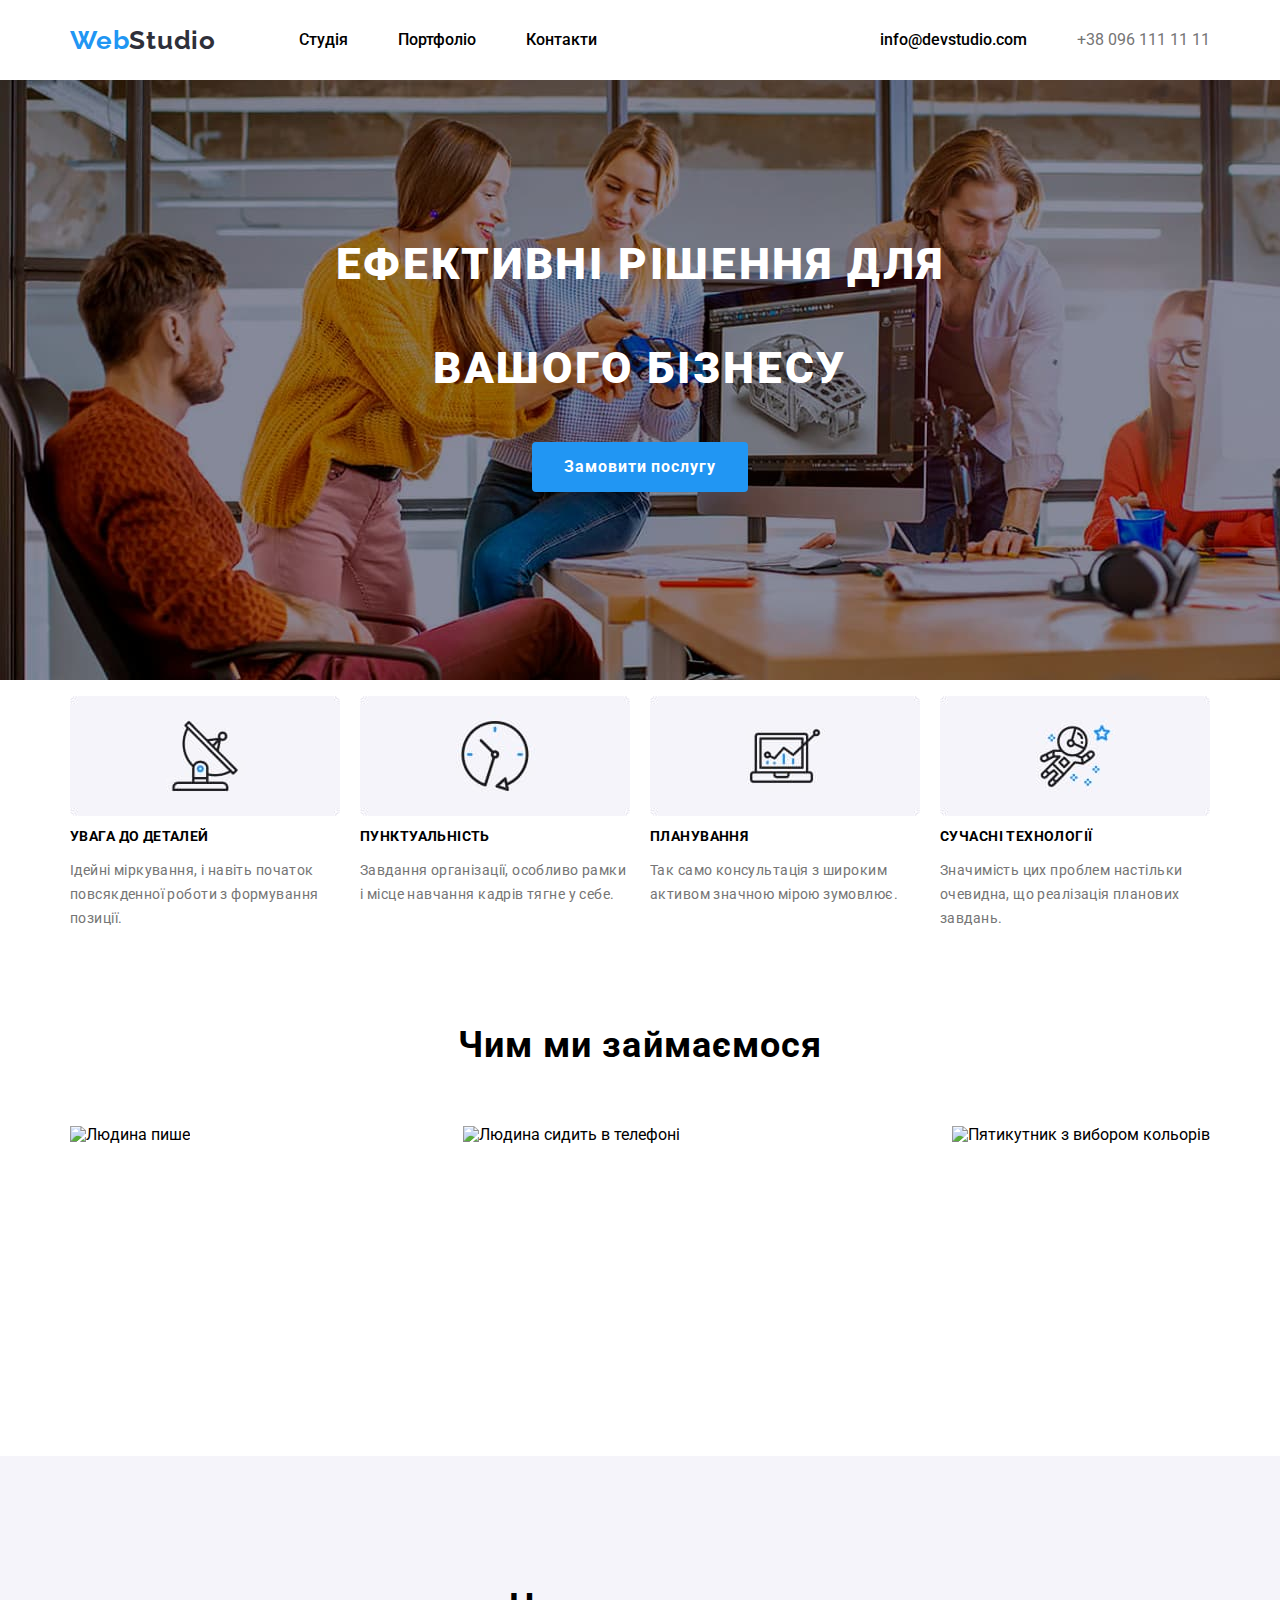
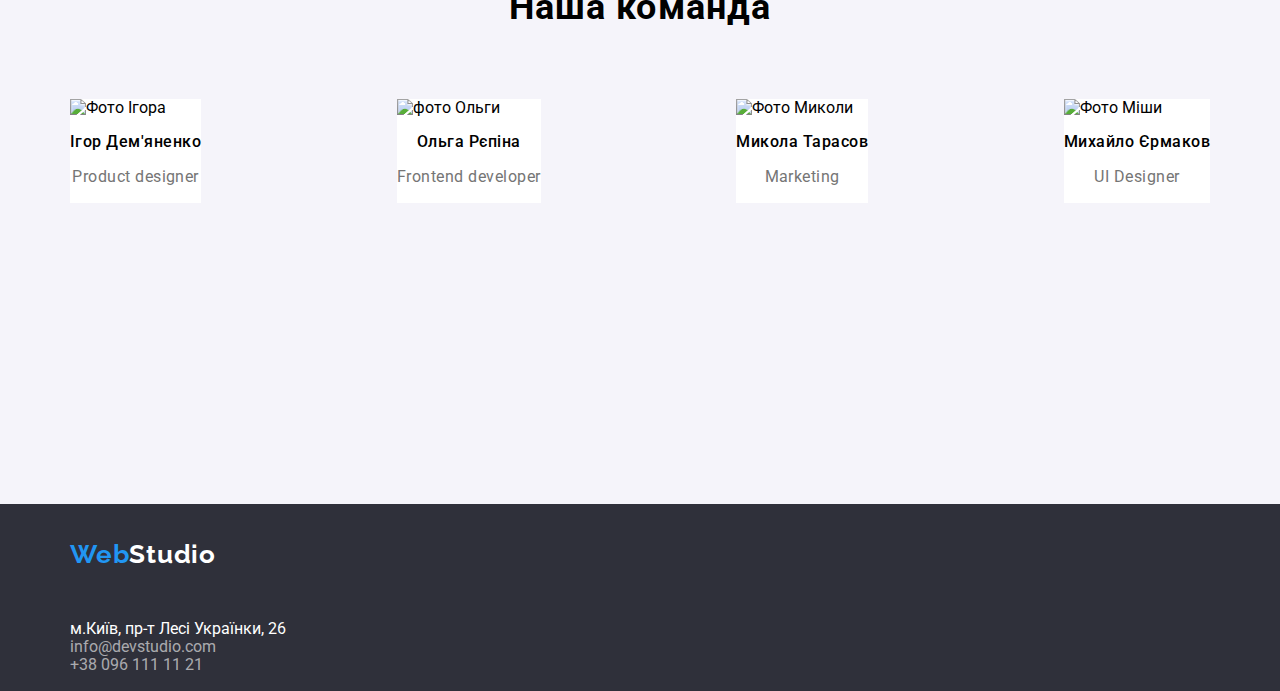
==== index.html @ a87d4d01 "update images" ====
<!DOCTYPE html>
<html lang="en">

<head>
    <meta charset="UTF-8">
    <meta name="viewport" content="width=device-width, initial-scale=1.0">
    <title>Webstudio</title>
    <link rel="stylesheet" href="normalize.css">
    <link rel="stylesheet" href="style.css">
    <link
        href="https://fonts.googleapis.com/css2?family=Roboto:ital,wght@0,100;0,300;0,400;0,500;0,700;0,900;1,100;1,300;1,400;1,500;1,700;1,900&display=swap"
        rel="stylesheet">
    <link href="https://fonts.googleapis.com/css2?family=Raleway:ital,wght@0,100..900;1,100..900&display=swap"
        rel="stylesheet">
</head>

<body>
    <div class="container">
        <header>
            <a href="#" class="logo"><span class="logo-Web">Web</span>Studio</a>
            <ul class="nav-site-list">
                <li class="nav-site"><a href="#" class="nav-site">Студія</a></li>
                <li class="nav-site"><a href="./portfolio.html" class="nav-site">Портфоліо</a></li>
                <li class="nav-site"><a href="#" class="nav-site">Контакти</a></li>
            </ul>
            <ul class="nav-site-extra">
                <li><a href="#" class="nav-site">info@devstudio.com</a></li>
                <li class="phonenumber">+38 096 111 11 11</li>
            </ul>
        </header>
    </div>
    <section class="background-color main-title">
        <div class="container">
            <main>
                <div class="title">
                <h1 class="item-1">Ефективні рішення для<p>вашого бізнесу</p></h1>
                </div>
                <div class="button-services">
                    <button class="button">Замовити послугу</button>
                </div>
        </div>
    </section>
    <section class="main-section">
    <div class="container">
        <ul class="list-services">
            <li class="li-list-services">
                <h2 class="item-2">Увага до деталей</h2>
                <p class="small-info">Ідейні міркування, і навіть початок повсякденної роботи з формування позиції.</p>
            </li>
            <li class="li-list-services">
                <h2 class="item-2">Пунктуальність</h2>
                <p class="small-info">Завдання організації, особливо рамки і місце навчання кадрів тягне у себе.</p>
            </li>
            <li class="li-list-services">
                <h2 class="item-2">Планування</h2>
                <p class="small-info">Так само консультація з широким активом значною мірою зумовлює.</p>
            </li>
            <li class="li-list-services">
                <h2 class="item-2">Сучасні технології</h2>
                <p class="small-info">Значимість цих проблем настільки очевидна, що реалізація планових завдань.</p>
            </li>
        </ul>
        <h2 class="aboutus">Чим ми займаємося</h2>
        <section class="what-we-doing">
            <img src="./img/writtingcode.jpg" alt="Людина пише">
            <img src="./img/design.jpg" alt="Людина сидить в телефоні">
            <img src="./img/coloring.jpg" alt="Пятикутник з вибором кольорів">
        </section>
        </div>
        </section>
        <section class="background-color-ourteam">
        <div class="container">
        <div class="title-ourteam">
            <h2 class="ourteam">Наша команда</h2>
        </div>
        <ul class="our-team">
            <li class="card-member">
                <img src="./img/igor.jpg" alt="Фото Ігора" width="270px" height="260px">
                <h3 class="names">Ігор Дем'яненко</h3>
                <p id="proffession">Product designer</p>
            </li>
            <li class="card-member">
                <img src="./img/olga.jpg" alt="фото Ольги" width="270" height="260">
                <h3 class="names">Ольга Рєпіна</h3>
                <p id="proffession">Frontend developer</p>
            </li>
            <li class="card-member">
                <img src="./img/mykola.jpg" alt="Фото Миколи" width="270" height="260">
                <h3 class="names">Микола Тарасов</h3>
                <p id="proffession">Marketing</p>
            </li>
            <li class="card-member">
                <img src="./img/misha.jpg" alt="Фото Міши" width="270" height="260">
                <h3 class="names">Михайло Єрмаков</h3>
                <p id="proffession">UI Designer</p>
            </li>
        </ul>
        </div>
        </section>
        </main>
    </div>
    <div class="background-color">
        <section class="container">
            <footer>
                <h4 class="logo"><a href="#" class="logo-bottom"><span class="logo-Web">Web</span>Studio</a></h4>
                <ul>
                    <li class="bottom-site">м.Київ, пр-т Лесі Українки, 26</li>
                    <li class="bottom-site"><a href="#" class="bottominfo">info@devstudio.com</a></li>
                    <li class="bottominfo" class="bottom-site">+38 096 111 11 21</li>
                </ul>
            </footer>
        </section>
    </div>
</body>

</html>
---- style.css ----
:root {
    --brand-color: #2196F3;
    --royal-color: #2F303A;
}

.container {
    max-width: 1170px;
    padding: 0 15px;
    margin: 0 auto;
}

header {
    display: flex;
    align-items: center;
    height: 80px;
   justify-content: space-between;
}

.logo-Web {
    color: var(--brand-color);
    font-family: "Raleway";
}

.nav-site-list {
    display: flex;
    justify-content: space-around;
    gap: 50px;
    margin-right: 200px;
}

.nav-site-extra {
    display: flex;
    justify-content: flex-end;
    gap: 50px;
}

.list-services {
    display: flex;
    justify-content: space-around;
    flex-wrap: wrap;
    gap: 20px;
}
.li-list-services{
    width: 270px;
    text-align: center;
    pad: 20px;
}
.li-list-services::before{
    content:"" ;
    display: block;
    width: 270px;
    height: 120px;
    background-size: contain;
    background-position: center;
    margin: 0 auto 10px;
}
.li-list-services:nth-child(1)::before{
    background-image: url(./img/anthena.jpg);
    background-repeat: no-repeat;
    border-radius: 5px;
}
.li-list-services:nth-child(2)::before{
    background-image: url(./img/clock.jpg);
    background-repeat: no-repeat;
    border-radius: 5px;
}
.li-list-services:nth-child(3)::before{
    background-image: url(./img/graphics.jpg);
    background-repeat: no-repeat;
    border-radius: 5px;
}
.li-list-services:nth-child(4)::before{
    background-image: url(./img/astronaut.jpg);
    background-repeat: no-repeat;
    border-radius: 5px;
}
.what-we-doing {
    padding-top: 30px;
    display: flex;
    justify-content: space-between;
}
.underline{
    border-bottom: 1px solid #ECECEC;   
}
.our-team {
    display: flex;
    justify-content: space-between;
}

.button {
    background-color: var(--brand-color)
}

.background-color {
    background-color: var(--royal-color)
}

.item-1 {
    color: #FFFFFF;
    text-transform: uppercase;
}

.nav-site {
    color: black;
    font-family: "Roboto";
    font-weight: 500;
}

.bottom-site {
    color: white;
}

body {
    font-family: "Roboto";
}

ul {
    list-style-type: none;
    padding-inline-start: 0px;
}

a {
    text-decoration: none;
    color: var(--royal-color)
}

.nav-site:hover{
    color: var(--brand-color)
}

.logo {
    font-size: 26px;
    font-weight: 700;
    line-height: 30.52px;
    letter-spacing: 0.03em;
    text-align: left;
    text-underline-position: from-font;
    text-decoration-skip-ink: none;
    font-family: "Raleway";
}

.logo-bottom {
    font-size: 26px;
    font-weight: 700;
    line-height: 30.52px;
    letter-spacing: 0.03em;
    text-align: left;
    text-underline-position: from-font;
    text-decoration-skip-ink: none;
    color: white;
    font-family: "Raleway";
}

footer {
    display: flex;
    flex-direction: column;
}
.main-portfolio{
    height: 1550px;
}
.item-1 {
    font-size: 44px;
    font-weight: 900;
    line-height: 60px;
    letter-spacing: 0.06em;
    text-align: center;
    text-underline-position: from-font;
    text-decoration-skip-ink: none;
    margin-block-end: 0px;
}
.phonenumber{
    color: #757575;
}
.button {
    font-size: 16px;
    font-weight: 700;
    line-height: 30px;
    letter-spacing: 0.06em;
    text-align: center;
    text-underline-position: from-font;
    text-decoration-skip-ink: none;
    color: white;
    width: 216px;
    height: 50px;
    border-radius: 4px;
    font-family: "Roboto";
    border: 1px solid transparent;
}
.item-2 {
    font-size: 14px;
    font-weight: 700;
    line-height: 16.41px;
    letter-spacing: 0.03em;
    text-align: left;
    text-underline-position: from-font;
    text-decoration-skip-ink: none;
    text-transform: uppercase;
}
.main-section{
    height: 760px;
}
.small-info {
    font-size: 14px;
    font-weight: 400;
    line-height: 24px;
    letter-spacing: 0.03em;
    text-align: left;
    text-underline-position: from-font;
    text-decoration-skip-ink: none;
    color: #757575;
}
.title-ourteam{
    display: flex;
    justify-content: center;
    padding-top: 100px;
    padding-bottom: 25px;
}
.aboutus {
    font-size: 36px;
    font-weight: 700;
    line-height: 42.19px;
    letter-spacing: 0.03em;
    text-align: center;
    text-underline-position: from-font;
    text-decoration-skip-ink: none;
    padding-top: 50px;
}
.background-color-ourteam{
    background-color: #f5f4fa;
    height: 648px;
}
.our-team{
    display: flex;
    align-items: center;
    justify-content: space-between;
}
.card-member{
    background-color: #FFFFFF;
}
.ourteam {
    font-size: 36px;
    font-weight: 700;
    line-height: 42.19px;
    letter-spacing: 0.03em;
    text-align: center;
    text-underline-position: from-font;
    text-decoration-skip-ink: none;
}

.names {
    font-size: 16px;
    font-weight: 500;
    line-height: 18.75px;
    letter-spacing: 0.03em;
    text-underline-position: from-font;
    text-decoration-skip-ink: none;
    text-align: center;
}

#proffession {
    font-size: 16px;
    font-weight: 400;
    line-height: 18.75px;
    letter-spacing: 0.03em;
    text-underline-position: from-font;
    text-decoration-skip-ink: none;
    text-align: center;
    color: #757575;
}

.bottominfo {
    color: #FFFFFF99;
}

.nameofthings {
    font-size: 18px;
    font-weight: 700;
    line-height: 36px;
    letter-spacing: 0.06em;
    text-align: left;
    text-underline-position: from-font;
    text-decoration-skip-ink: none;
    padding-left: 20px;
}

.wheretouse {
    font-size: 16px;
    font-weight: 400;
    line-height: 30px;
    letter-spacing: 0.03em;
    text-align: left;
    text-underline-position: from-font;
    text-decoration-skip-ink: none;
    color: #757575;
    padding-left: 20px;
}

.nav-page {
    display: flex;
    justify-content: center;
    gap:10px;
    margin-top: 100px;
    margin-bottom: 50px;
}

.button-services {
    display: flex;
    justify-content: center;
    align-self: center;
}
.main-title{
    width:100%;
    height: 600px;
    background-image: url(./img/peopleworking.jpg);
    background-size: cover;
}
.title{
    display: flex;
    justify-content: center;
    align-items: center;
    padding-top: 125px;
}
.main-button{
    background-color: #f5f4fa;
    border-color: transparent;
    border-radius: 4px;
    font-size: 16px;
    font-weight: 500;
    line-height: 26px;
    letter-spacing: 0.03em;
   
}
.main-button:hover{
    background-color: var(--brand-color);
    color: #FFFFFF;
    box-shadow: 0px 4px 0.1px 0.1px rgba(0, 0, 0, 0.1);
}
.main-img{
    display: flex;
    flex-wrap: wrap;
    gap: 30px;
}
.item{
    flex-basis: calc(100% - 60px) / 3;
    border: 1px solid #EEEEEE;
}
.bottom-adress{
    color: #FFFFFF;
}
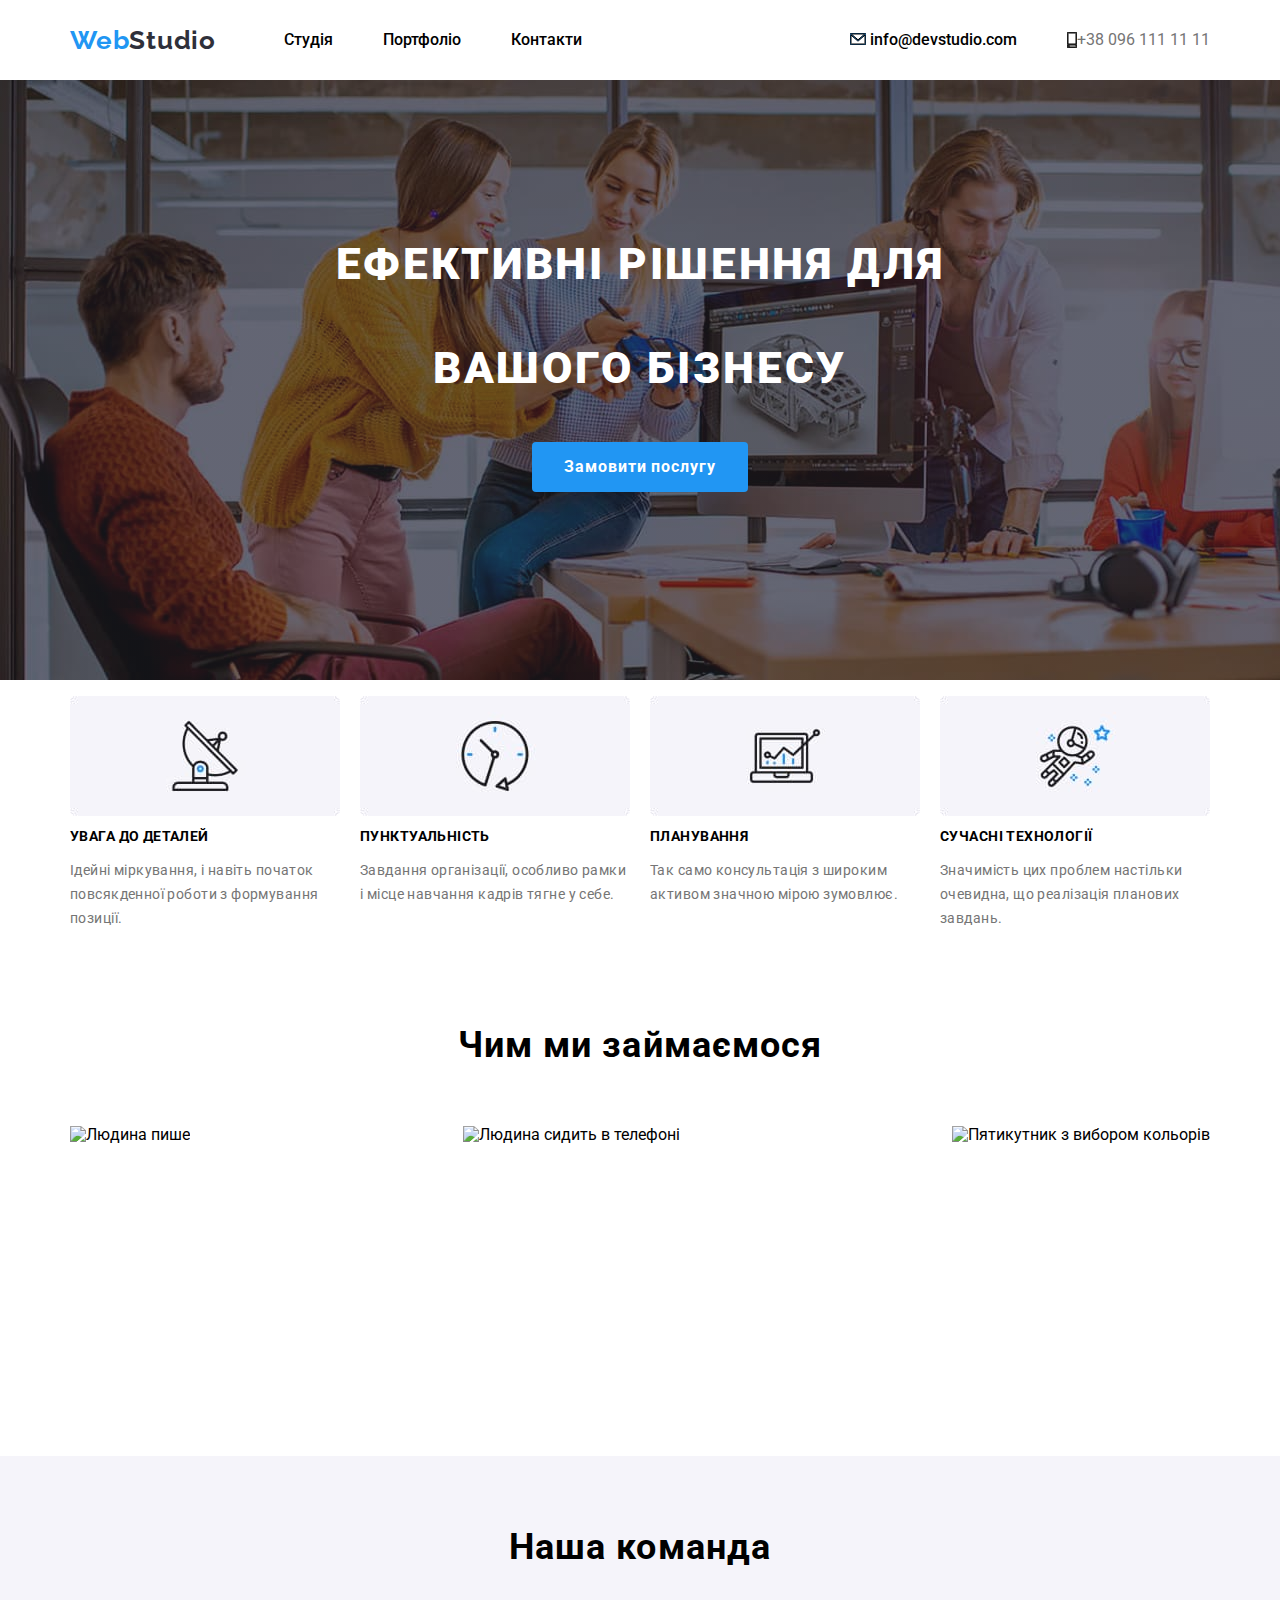
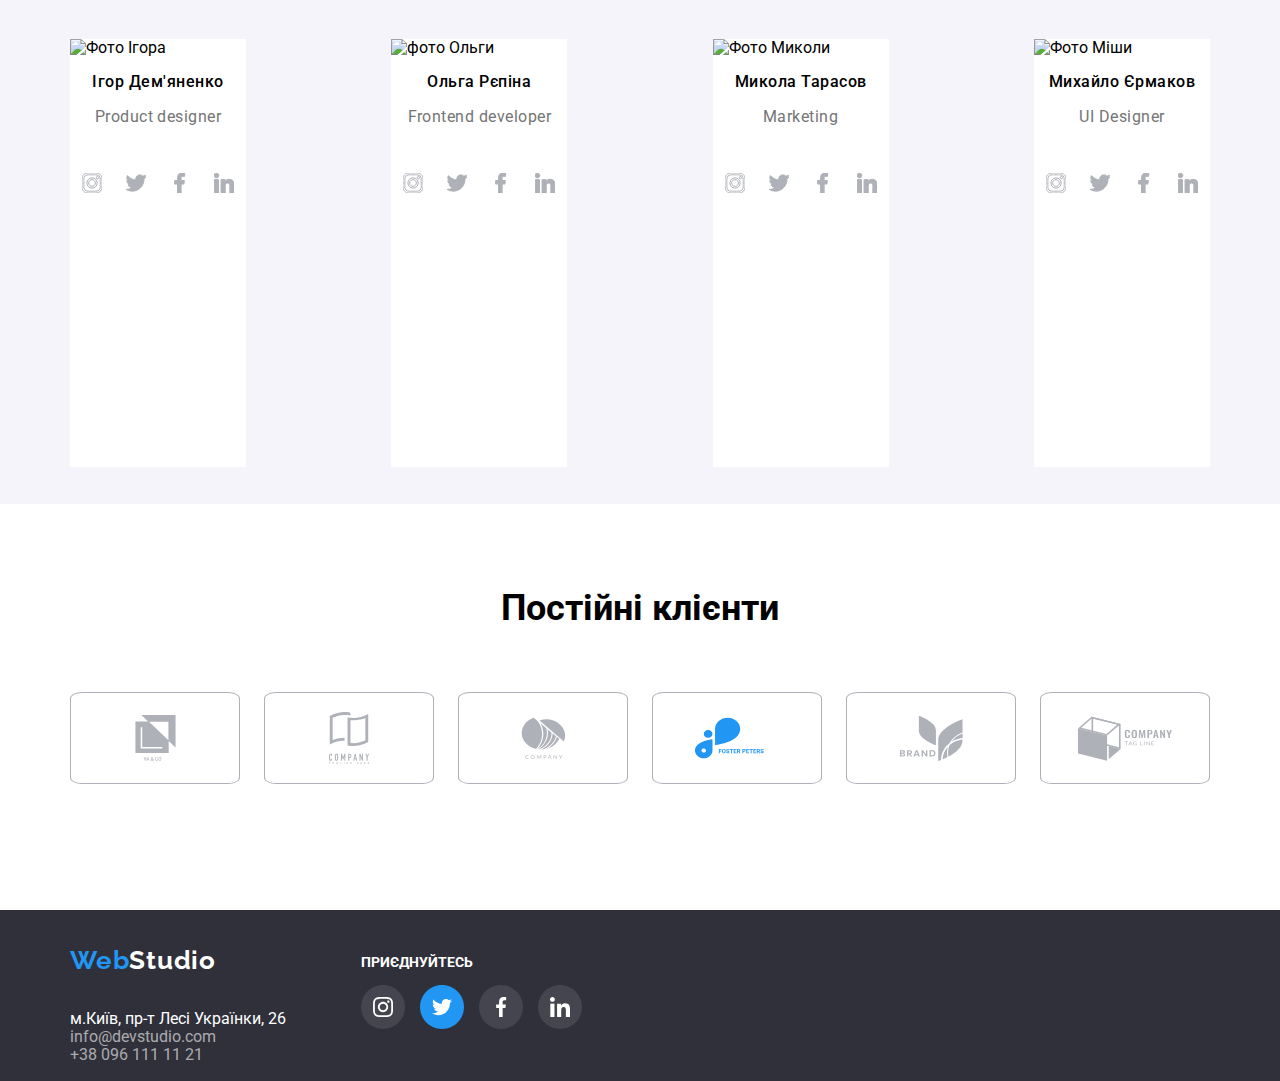
==== commit 3d635434: "svg" ====
--- a/index.html
+++ b/index.html
@@ -24,8 +24,18 @@
                 <li class="nav-site"><a href="#" class="nav-site">Контакти</a></li>
             </ul>
             <ul class="nav-site-extra">
-                <li><a href="#" class="nav-site">info@devstudio.com</a></li>
-                <li class="phonenumber">+38 096 111 11 11</li>
+                <li>
+                    <svg width="16px" height="12px" class="svg-email">
+                        <use href="./symbols.svg#email"></use>
+                    </svg>
+                    <a href="#" class="nav-site">info@devstudio.com</a>
+                </li>
+                <li class="phonenumber">
+                    <svg width="10px" height="16px" class="svg-phone">
+                        <use href="./symbols.svg#phone"></use>
+                    </svg>
+                    <p>+38 096 111 11 11</p>
+                </li>
             </ul>
         </header>
     </div>
@@ -78,36 +88,188 @@
                 <img src="./img/igor.jpg" alt="Фото Ігора" width="270px" height="260px">
                 <h3 class="names">Ігор Дем'яненко</h3>
                 <p id="proffession">Product designer</p>
+                <div class="div-svg">
+                    <div class="svg-wrapper">
+                        <svg width="20px" height="20px" class="svg-profile-icon">
+                            <use href="./symbols.svg#instagram" width="20px" height="20px"></use>
+                        </svg>
+                    </div>
+                    <div class="svg-wrapper">
+                        <svg width="20px" height="20px" class="svg-profile-icon">
+                            <use href="./symbols.svg#twitter" width="20px" height="20px"></use>
+                        </svg>
+                    </div>
+                    <div class="svg-wrapper">
+                        <svg width="20px" height="20px" class="svg-profile-icon">
+                            <use href="./symbols.svg#facebook" width="20px" height="20px"></use>
+                        </svg>
+                    </div>
+                    <div class="svg-wrapper"> 
+                        <svg width="20px" height="20px" class="svg-profile-icon">
+                            <use href="./symbols.svg#linkedin" width="20px" height="20px"></use>
+                        </svg>
+                    </div>
+                </div>
             </li>
             <li class="card-member">
                 <img src="./img/olga.jpg" alt="фото Ольги" width="270" height="260">
                 <h3 class="names">Ольга Рєпіна</h3>
                 <p id="proffession">Frontend developer</p>
+                <div class="div-svg">
+                    <div class="svg-wrapper">
+                        <svg width="20px" height="20px" class="svg-profile-icon">
+                            <use href="./symbols.svg#instagram" width="20px" height="20px"></use>
+                        </svg>
+                    </div>
+                    <div class="svg-wrapper">
+                        <svg width="20px" height="20px" class="svg-profile-icon">
+                            <use href="./symbols.svg#twitter" width="20px" height="20px"></use>
+                        </svg>
+                    </div>
+                    <div class="svg-wrapper">
+                        <svg width="20px" height="20px" class="svg-profile-icon">
+                            <use href="./symbols.svg#facebook" width="20px" height="20px"></use>
+                        </svg>
+                    </div>
+                    <div class="svg-wrapper">
+                        <svg width="20px" height="20px" class="svg-profile-icon">
+                            <use href="./symbols.svg#linkedin" width="20px" height="20px"></use>
+                        </svg>
+                    </div>
+                </div>
             </li>
             <li class="card-member">
                 <img src="./img/mykola.jpg" alt="Фото Миколи" width="270" height="260">
                 <h3 class="names">Микола Тарасов</h3>
                 <p id="proffession">Marketing</p>
+                <div class="div-svg">
+                    <div class="svg-wrapper">
+                        <svg width="20px" height="20px" class="svg-profile-icon">
+                            <use href="./symbols.svg#instagram" width="20px" height="20px"></use>
+                        </svg>
+                    </div>
+                    <div class="svg-wrapper">
+                        <svg width="20px" height="20px" class="svg-profile-icon">
+                            <use href="./symbols.svg#twitter" width="20px" height="20px"></use>
+                        </svg>
+                    </div>
+                    <div class="svg-wrapper">
+                        <svg width="20px" height="20px" class="svg-profile-icon">
+                            <use href="./symbols.svg#facebook" width="20px" height="20px"></use>
+                        </svg>
+                    </div>
+                    <div class="svg-wrapper">
+                        <svg width="20px" height="20px" class="svg-profile-icon">
+                            <use href="./symbols.svg#linkedin" width="20px" height="20px"></use>
+                        </svg>
+                    </div>
+                </div>
             </li>
             <li class="card-member">
                 <img src="./img/misha.jpg" alt="Фото Міши" width="270" height="260">
                 <h3 class="names">Михайло Єрмаков</h3>
                 <p id="proffession">UI Designer</p>
+                <div class="div-svg">
+                    <div class="svg-wrapper">
+                        <svg width="20px" height="20px" class="svg-profile-icon">
+                            <use href="./symbols.svg#instagram" width="20px" height="20px"></use>
+                        </svg>
+                    </div>
+                    <div class="svg-wrapper">
+                        <svg width="20px" height="20px" class="svg-profile-icon">
+                            <use href="./symbols.svg#twitter" width="20px" height="20px"></use>
+                        </svg>
+                    </div>
+                    <div class="svg-wrapper">
+                        <svg width="20px" height="20px" class="svg-profile-icon">
+                            <use href="./symbols.svg#facebook" width="20px" height="20px"></use>
+                        </svg>
+                    </div>
+                    <div class="svg-wrapper">
+                        <svg width="20px" height="20px" class="svg-profile-icon">
+                            <use href="./symbols.svg#linkedin" width="20px" height="20px"></use>
+                        </svg>
+                    </div>
+                </div>
             </li>
         </ul>
         </div>
+        </section>
+        <section class="clients">
+            <div class="container">
+            <h3 class="title-clients">Постійні клієнти</h3>
+            <ul class="list-clients">
+                <li class="li-list-clients">
+                    <svg class="svg-client" width="41px" height="46px">
+                        <use href="./symbols.svg#union" width="41px" height="46px"></use>
+                    </svg>
+                </li>
+                <li class="li-list-clients">
+                    <svg class="svg-client" width="40px" height="52px">
+                        <use href="./symbols.svg#papercompany" width="40px" height="52px"></use>
+                    </svg>
+                </li>
+                <li class="li-list-clients">
+                    <svg class="svg-client" width="45px" height="42px">
+                        <use href="./symbols.svg#orange" width="45px" height="42px"></use>
+                    </svg>
+                </li>
+                <li class="li-list-clients">
+                    <svg class="svg-client" width="85px" height="42px">
+                        <use href="./symbols.svg#foster" width="85px" height="42px"></use>
+                    </svg>
+                </li>
+                <li class="li-list-clients">
+                    <svg class="svg-client" width="63px" height="47px">
+                        <use href="./symbols.svg#brand" width="63px" height="47px"></use>
+                    </svg>
+                </li>
+                <li class="li-list-clients">
+                    <svg class="svg-client" width="94px" height="45px">
+                        <use href="./symbols.svg#cubecompany" width="94px" height="45px"></use>
+                    </svg>
+                </li >
+            </ul>
+            </div>
         </section>
         </main>
     </div>
     <div class="background-color">
         <section class="container">
             <footer>
-                <h4 class="logo"><a href="#" class="logo-bottom"><span class="logo-Web">Web</span>Studio</a></h4>
-                <ul>
-                    <li class="bottom-site">м.Київ, пр-т Лесі Українки, 26</li>
-                    <li class="bottom-site"><a href="#" class="bottominfo">info@devstudio.com</a></li>
-                    <li class="bottominfo" class="bottom-site">+38 096 111 11 21</li>
-                </ul>
+                <div>
+                    <h4 class="logo"><a href="#" class="logo-bottom"><span class="logo-Web">Web</span>Studio</a></h4>
+                    <ul>
+                        <li class="bottom-site">м.Київ, пр-т Лесі Українки, 26</li>
+                        <li class="bottom-site"><a href="#" class="bottominfo">info@devstudio.com</a></li>
+                        <li class="bottominfo" class="bottom-site">+38 096 111 11 21</li>
+                    </ul>
+                </div>
+                <div>
+                    <p class="title-footer-svg">Приєднуйтесь</p>
+                    <ul class="list-svg-footer">
+                        <li class="svg-footer">
+                            <svg  wi="44px" height="44px">
+                                <use href="./symbols.svg#insta"  wid="44px" height="44px"></use>
+                            </svg>
+                        </li>
+                        <li class="svg-footer">
+                            <svg  wi="44px" height="44px">
+                                <use href="./symbols.svg#twitt"  wid="44px" height="44px"></use>
+                            </svg>
+                        </li>
+                        <li class="svg-footer">
+                            <svg  wi="44px" height="44px">
+                                <use href="./symbols.svg#face"  widt="44px" height="44px"></use>
+                            </svg>
+                        </li>
+                        <li class="svg-footer">
+                            <svg  wi="44px" height="44px">
+                                <use href="./symbols.svg#link" width="44px" height="44px"></use>
+                            </svg>
+                        </li>
+                    </ul>
+                </div>
             </footer>
         </section>
     </div>
--- a/style.css
+++ b/style.css
@@ -31,9 +31,15 @@
 .nav-site-extra {
     display: flex;
     justify-content: flex-end;
+    align-items: center;
     gap: 50px;
 }
-
+.svg-email,.svg-phone{
+    stroke: black;
+}
+.svg-email:hover{
+    stroke: rgba(33, 150, 243, 1);;
+}
 .list-services {
     display: flex;
     justify-content: space-around;
@@ -152,8 +158,24 @@
 }
 
 footer {
-    display: flex;
-    flex-direction: column;
+    display: flex; 
+    gap: 75px;
+    align-items: center;
+}
+
+.title-footer-svg{
+    font-family: "Roboto";
+        font-weight: 700;
+        font-size: 14px;
+        line-height: 100%;
+        letter-spacing: 3%;
+        text-transform: uppercase;
+        color: #FFFFFF;
+}
+.list-svg-footer{
+    display: flex;
+    gap: 15px;
+    align-items: center;
 }
 .main-portfolio{
     height: 1550px;
@@ -170,6 +192,9 @@
 }
 .phonenumber{
     color: #757575;
+    display: flex;
+    justify-content: space-between;
+    align-items: center;
 }
 .button {
     font-size: 16px;
@@ -212,7 +237,7 @@
 .title-ourteam{
     display: flex;
     justify-content: center;
-    padding-top: 100px;
+    padding-top: 40px;
     padding-bottom: 25px;
 }
 .aboutus {
@@ -236,6 +261,60 @@
 }
 .card-member{
     background-color: #FFFFFF;
+    height: 428px;
+}
+.div-svg{
+    display: flex;
+    justify-content: space-evenly;
+    align-items: center;
+    padding-top: 20px;
+}
+.svg-wrapper{
+    width: 44px;
+    height: 44px;
+    display: flex;
+    justify-content: center;
+    padding-top: 10px;
+}
+.svg-wrapper:hover{
+    border-radius: 50%;
+    background-color: #2196F3;
+}
+.svg-profile-icon{
+    stroke: rgba(175, 177, 184, 1);;  
+}
+.clients{
+    height: 370px;
+}
+.title-clients{
+    font-family: "Roboto";
+        font-weight: 700;
+        font-size: 36px;
+        line-height: 100%;
+        letter-spacing: 3%;
+        text-align: center;
+        padding-top: 50px;
+}
+.list-clients{
+    display: flex;
+    justify-content: space-between;
+    padding-top: 30px;
+}
+.li-list-clients{
+    width: 170px;
+    height: 92px;
+    border: 1px solid rgba(175, 177, 184, 1);
+    border-radius: 7%;
+    display: flex;
+    align-items: center;
+    justify-content: center;
+}
+.li-list-clients:hover{
+    border: 1px solid rgba(33, 150, 243, 1);
+}
+
+.svg-client{
+    fill: #757575;
 }
 .ourteam {
     font-size: 36px;
@@ -311,8 +390,12 @@
 .main-title{
     width:100%;
     height: 600px;
-    background-image: url(./img/peopleworking.jpg);
-    background-size: cover;
+    background-image: linear-gradient(to right, 
+    rgba(47, 48, 58, 0.4),
+    rgba(47, 48, 58, 0.4)
+    ),
+    url(./img/peopleworking.jpg);
+    background-repeat: no-repeat;
 }
 .title{
     display: flex;
@@ -346,4 +429,7 @@
 }
 .bottom-adress{
     color: #FFFFFF;
+}
+.svg-footer{
+    width: 44px;
 }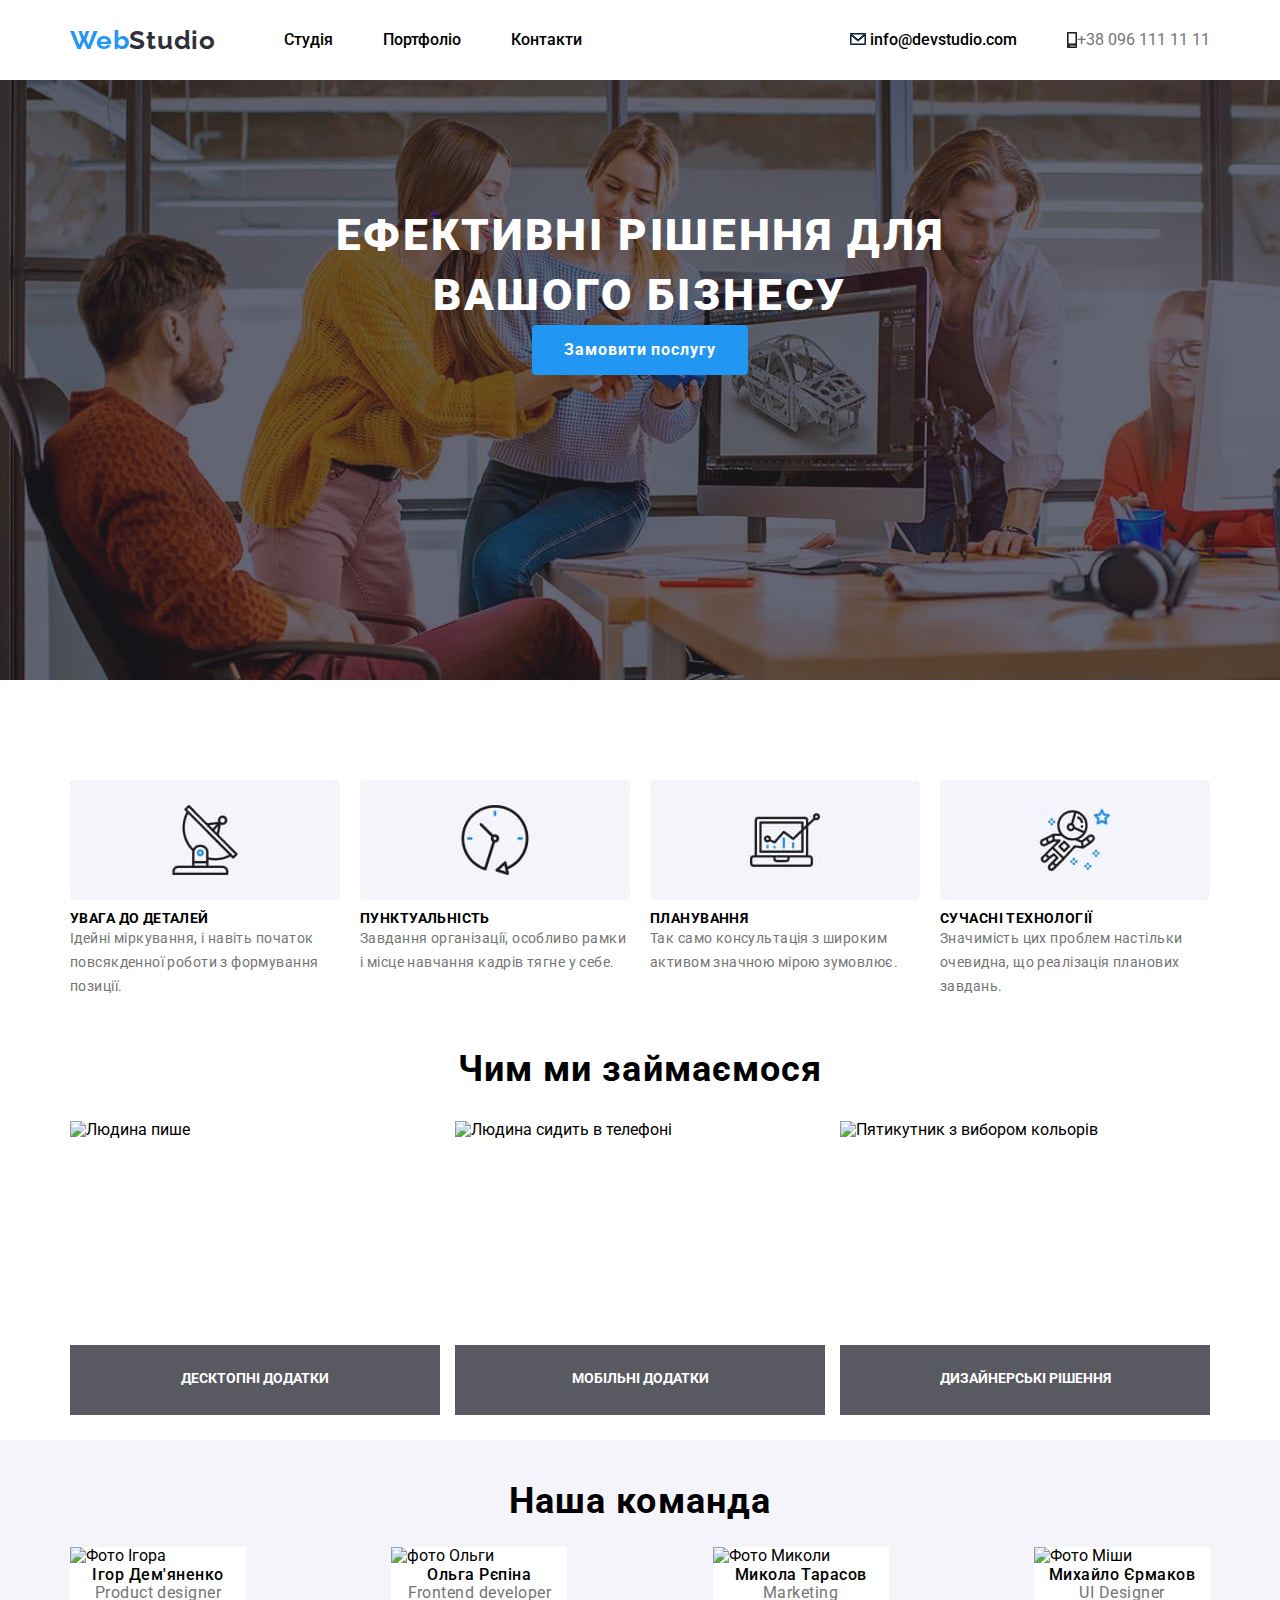
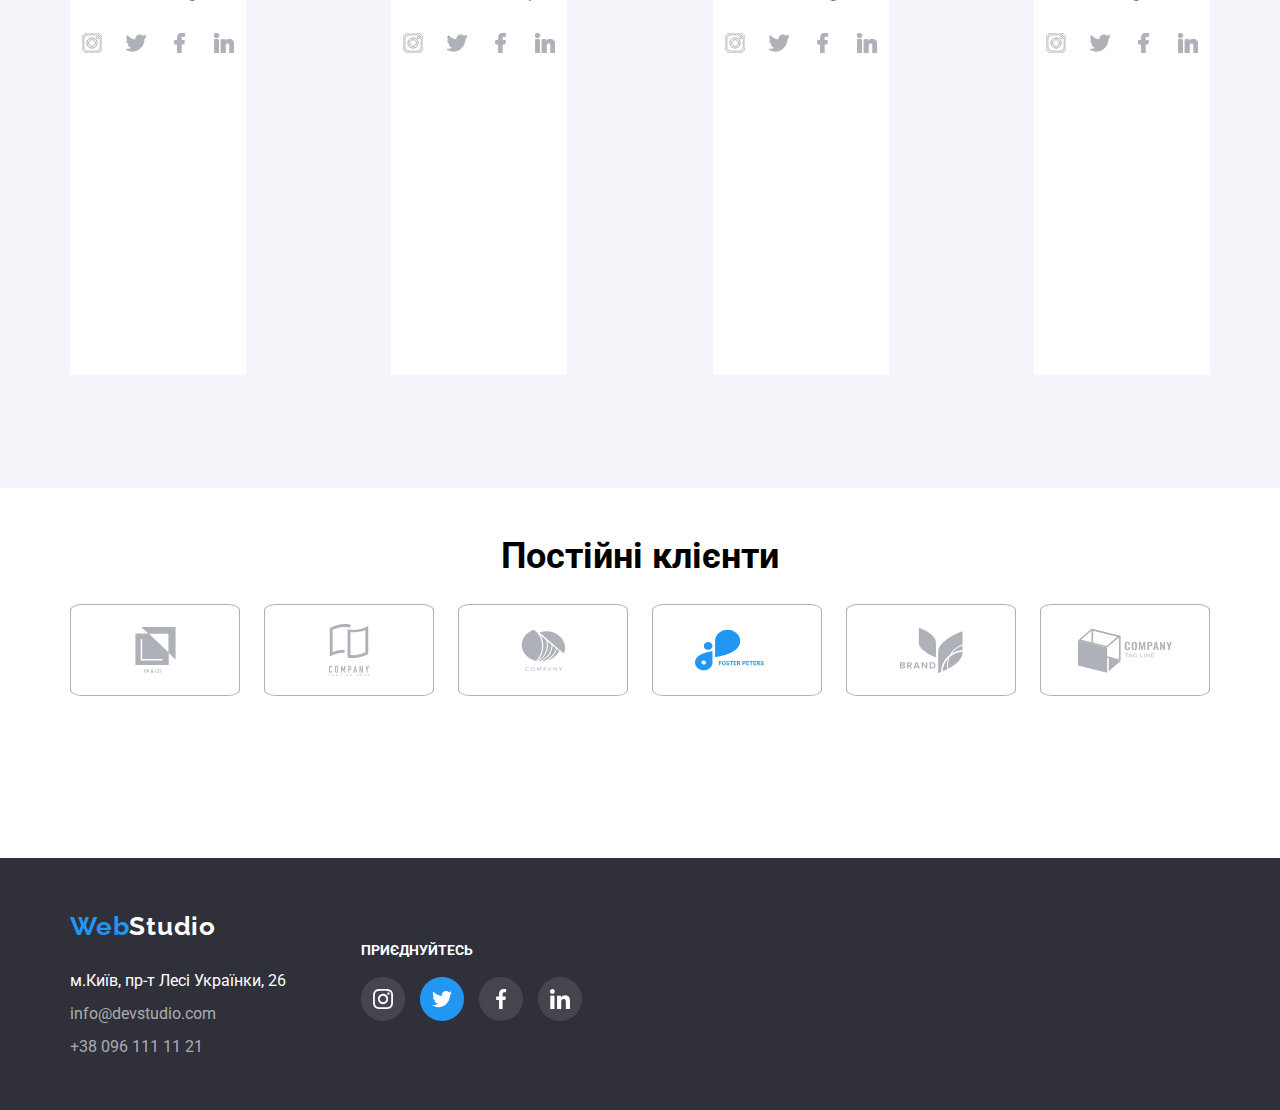
==== commit d540a204: "position" ====
--- a/index.html
+++ b/index.html
@@ -72,9 +72,18 @@
         </ul>
         <h2 class="aboutus">Чим ми займаємося</h2>
         <section class="what-we-doing">
-            <img src="./img/writtingcode.jpg" alt="Людина пише">
-            <img src="./img/design.jpg" alt="Людина сидить в телефоні">
-            <img src="./img/coloring.jpg" alt="Пятикутник з вибором кольорів">
+            <div class="div-what-we-doing">
+                <img src="./img/writtingcode.jpg" alt="Людина пише" width="370px" height="294px" class="img-what-we-doing">
+                <p class="title-what-we-doing">Десктопні додатки</p>
+            </div>
+            <div class="div-what-we-doing">
+                <img src="./img/design.jpg" alt="Людина сидить в телефоні" width="370px" height="294px" class="img-what-we-doing">
+                <p class="title-what-we-doing">Мобільні додатки</p>
+            </div>
+            <div class="div-what-we-doing">
+                <img src="./img/coloring.jpg" alt="Пятикутник з вибором кольорів" width="370px" height="294px" class="img-what-we-doing">
+                <p class="title-what-we-doing">Дизайнерські рішення</p>
+            </div>
         </section>
         </div>
         </section>
@@ -237,9 +246,9 @@
     <div class="background-color">
         <section class="container">
             <footer>
-                <div>
+                <div class="footer-div">
                     <h4 class="logo"><a href="#" class="logo-bottom"><span class="logo-Web">Web</span>Studio</a></h4>
-                    <ul>
+                    <ul class="list-footer">
                         <li class="bottom-site">м.Київ, пр-т Лесі Українки, 26</li>
                         <li class="bottom-site"><a href="#" class="bottominfo">info@devstudio.com</a></li>
                         <li class="bottominfo" class="bottom-site">+38 096 111 11 21</li>
@@ -249,22 +258,22 @@
                     <p class="title-footer-svg">Приєднуйтесь</p>
                     <ul class="list-svg-footer">
                         <li class="svg-footer">
-                            <svg  wi="44px" height="44px">
-                                <use href="./symbols.svg#insta"  wid="44px" height="44px"></use>
-                            </svg>
-                        </li>
-                        <li class="svg-footer">
-                            <svg  wi="44px" height="44px">
-                                <use href="./symbols.svg#twitt"  wid="44px" height="44px"></use>
-                            </svg>
-                        </li>
-                        <li class="svg-footer">
-                            <svg  wi="44px" height="44px">
-                                <use href="./symbols.svg#face"  widt="44px" height="44px"></use>
-                            </svg>
-                        </li>
-                        <li class="svg-footer">
-                            <svg  wi="44px" height="44px">
+                            <svg  width="44px" height="44px">
+                                <use href="./symbols.svg#insta"  width="44px" height="44px"></use>
+                            </svg>
+                        </li>
+                        <li class="svg-footer">
+                            <svg  width="44px" height="44px">
+                                <use href="./symbols.svg#twitt"  width="44px" height="44px"></use>
+                            </svg>
+                        </li>
+                        <li class="svg-footer">
+                            <svg  width="44px" height="44px">
+                                <use href="./symbols.svg#face"  width="44px" height="44px"></use>
+                            </svg>
+                        </li>
+                        <li class="svg-footer">
+                            <svg  width="44px" height="44px">
                                 <use href="./symbols.svg#link" width="44px" height="44px"></use>
                             </svg>
                         </li>
--- a/style.css
+++ b/style.css
@@ -2,7 +2,10 @@
     --brand-color: #2196F3;
     --royal-color: #2F303A;
 }
-
+*{
+    margin-block-start: 0;
+    margin-block-end: 0;
+}
 .container {
     max-width: 1170px;
     padding: 0 15px;
@@ -45,6 +48,7 @@
     justify-content: space-around;
     flex-wrap: wrap;
     gap: 20px;
+    padding-top: 100px;
 }
 .li-list-services{
     width: 270px;
@@ -161,8 +165,19 @@
     display: flex; 
     gap: 75px;
     align-items: center;
-}
-
+    height: 252px;
+    
+}
+.footer-div{
+    display: flex;
+    flex-direction: column;
+    gap: 30px;
+}
+.list-footer{
+    display: flex;
+    flex-direction: column;
+    gap: 15px;
+}
 .title-footer-svg{
     font-family: "Roboto";
         font-weight: 700;
@@ -171,6 +186,7 @@
         letter-spacing: 3%;
         text-transform: uppercase;
         color: #FFFFFF;
+        margin-bottom: 20px;
 }
 .list-svg-footer{
     display: flex;
@@ -396,6 +412,7 @@
     ),
     url(./img/peopleworking.jpg);
     background-repeat: no-repeat;
+    background-size: cover;
 }
 .title{
     display: flex;
@@ -413,6 +430,31 @@
     letter-spacing: 0.03em;
    
 }
+.div-what-we-doing{
+    position: relative;
+    width: 370px;
+    height: 294px;
+}
+/* .img-what-we-doing{
+    position: relative;
+    z-index: 1;
+} */
+.title-what-we-doing{
+    position: absolute;
+    bottom: 0;
+    left: 0%;
+    z-index: 2;
+    font-family: "Roboto";
+    font-weight: 700;
+    font-size: 14px;
+    text-transform: uppercase;
+    color: #FFFFFF;
+    text-align: center;
+    padding-top: 25px;
+    width: 370px;
+    height: 70px;
+    background-color: rgba(47, 48, 58, 0.8);
+}
 .main-button:hover{
     background-color: var(--brand-color);
     color: #FFFFFF;
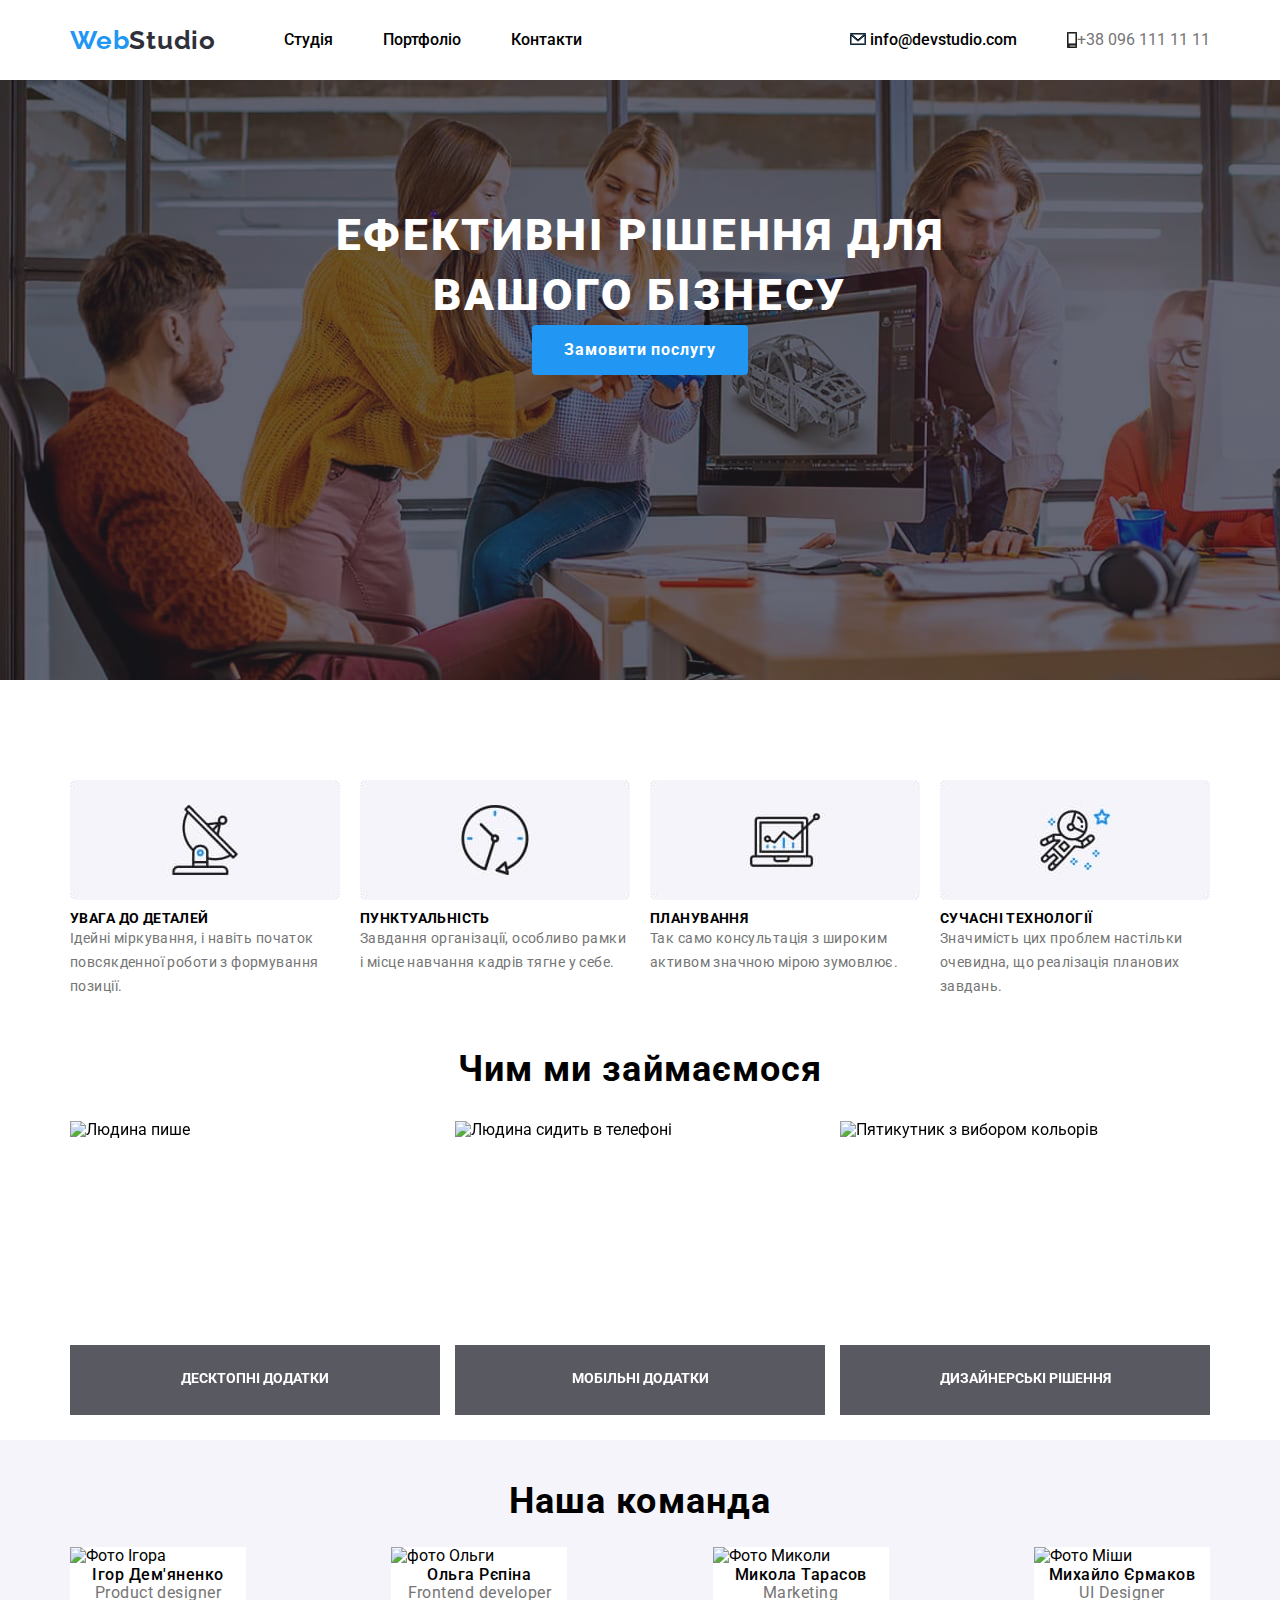
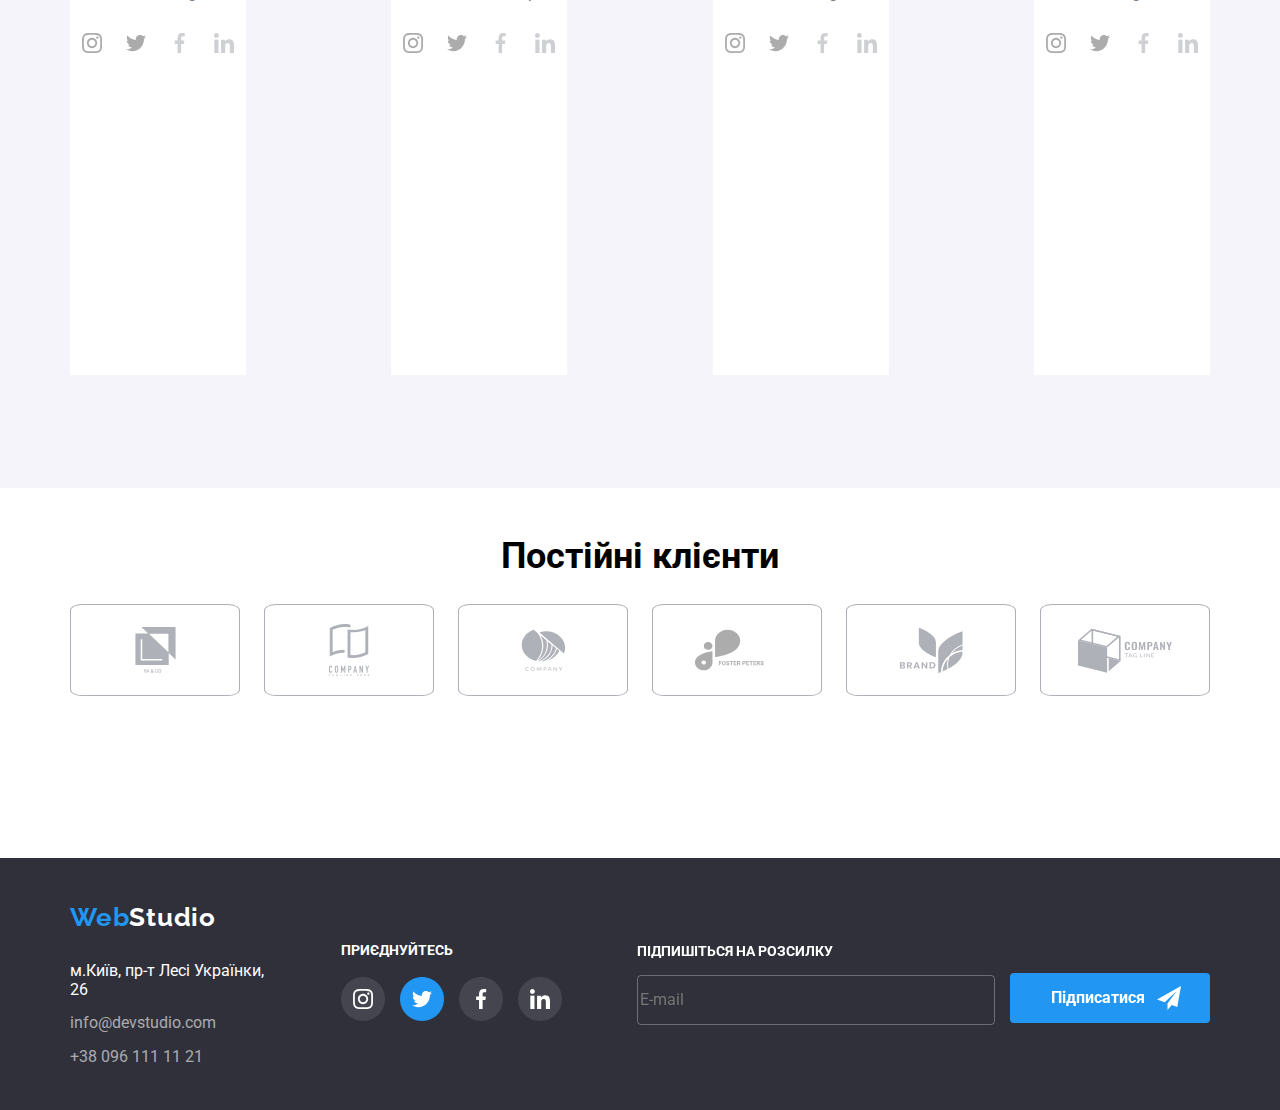
==== commit b4013400: "modal-window" ====
--- a/index.html
+++ b/index.html
@@ -46,7 +46,45 @@
                 <h1 class="item-1">Ефективні рішення для<p>вашого бізнесу</p></h1>
                 </div>
                 <div class="button-services">
-                    <button class="button">Замовити послугу</button>
+                    <button class="button btn-open" data-modal-open>Замовити послугу</button>
+                </div>
+                <div class="back-drop is-hidden" data-modal>
+                    <div class="modal">
+                        <button class="btn" data-modal-close>
+                            <svg width="11px" height="11px" class="close">
+                                <use href="./symbols.svg#close" width="11px" height="11px" class="close"></use> 
+                            </svg>
+                        </button>
+                        <p class="modal-title">Залиште свої дані, ми вам передзвонимо</p>
+                        <svg width="18px" height="18px" class="svg-modal-person">
+                            <use href="./symbols.svg#person" width="18px" height="18px"></use>
+                        </svg>
+                        <svg width="18px" height="18px" class="svg-modal-phone">
+                            <use href="./symbols.svg#phone-modal" width="18px" height="18px"></use>
+                        </svg>
+                        <svg width="18px" height="18px" class="svg-modal-email">
+                            <use href="./symbols.svg#email-modal" width="18px" height="18px"></use>
+                        </svg>
+                        <form class="form-name">
+                            <label class="label-form">Ім'я</label>
+                            <input type="text" id="input-modal">
+                        </form>
+                        <form class="form-phone">
+                            <label class="label-form">Телефон</label>
+                            <input type="text" id="input-modal">
+                        </form>
+                        <form class="form-email">
+                            <label class="label-form">Пошта</label>
+                            <input type="text" id="input-modal">
+                        </form>
+                        <form class="form-comment">
+                            <label class="label-form">Коментар</label>
+                            <textarea id="comment-modal" placeholder="Введіть текст"></textarea>
+                        </form>
+                        <input type="checkbox" class="modal-square">
+                        <p class="agreements-modal">Погоджуюся з розсилкою та приймаю <span class="link-modal">Умови договору</span></p>
+                        <button class="btn-send">Відправити</button>
+                    </div>
                 </div>
         </div>
     </section>
@@ -224,7 +262,7 @@
                     </svg>
                 </li>
                 <li class="li-list-clients">
-                    <svg class="svg-client" width="85px" height="42px">
+                    <svg class="svg-client foster" width="85px" height="42px">
                         <use href="./symbols.svg#foster" width="85px" height="42px"></use>
                     </svg>
                 </li>
@@ -279,9 +317,20 @@
                         </li>
                     </ul>
                 </div>
+                <div class="form-div-footer">
+                    <form class="form-footer">
+                        <label class="title-form-footer">ПІДПИШІТЬСЯ НА РОЗСИЛКУ</label>
+                        <input type="text" placeholder="E-mail" class="input-form-footer">
+                    </form>
+                    <button class="btn-sub-footer">Підписатися</button>
+                    <svg width="24px" height="24px" class="svg-tg-footer">
+                        <use href="./symbols.svg#tgfooter" width="24px" height="24px"></use>
+                    </svg>
+                </div>
             </footer>
         </section>
     </div>
+<script src="./modal.js"></script>    
 </body>
 
 </html>--- a/style.css
+++ b/style.css
@@ -297,7 +297,8 @@
     background-color: #2196F3;
 }
 .svg-profile-icon{
-    stroke: rgba(175, 177, 184, 1);;  
+    opacity: 0.6;
+    fill: #757575;
 }
 .clients{
     height: 370px;
@@ -329,9 +330,7 @@
     border: 1px solid rgba(33, 150, 243, 1);
 }
 
-.svg-client{
-    fill: #757575;
-}
+
 .ourteam {
     font-size: 36px;
     font-weight: 700;
@@ -474,4 +473,219 @@
 }
 .svg-footer{
     width: 44px;
+}
+.back-drop {
+    position: fixed;
+    width: 528px;
+    height: 581px;
+    background-color: white;
+    top: 50%;
+    left: 50%;
+    transform: translate(-50%, -50%);
+}
+.modal {
+    position: absolute;
+    top: 0;
+    left: 0;
+    min-width: 150px;
+    min-height: 150px;
+    display: flex;
+    flex-direction: column;
+    justify-content: space-between;
+    padding-left: 40px;
+    gap: 50px;
+}
+.is-hidden {
+    opacity: 0;
+    pointer-events: none;
+}
+.btn{
+    position: absolute;
+    top: 15px;
+    left: 480px;
+    background-color: white;
+    border: 1px solid rgba(0, 0, 0, 0.1);
+    width: 30px;
+    height: 30px;
+    border-radius: 15px;
+}
+
+.close{
+    stroke: black;
+}
+.close:hover{
+    stroke: #2196F3;
+}
+.modal-title{
+    font-family: "Roboto";
+        font-weight: 700;
+        font-size: 20px;
+        text-align: center;
+        color: rgba(33, 33, 33, 1);
+    position: absolute;
+    top: 45px;
+    left: 55px;
+    width: 448px;
+    height: 23px;
+}
+.form-name{
+    position: absolute;
+    top: 75px;
+    left: 40px;
+    width: 448px;
+    height: 58px;
+}
+#input-modal{
+    width: 448px;
+    height: 40px;
+    border: 1px solid rgba(33, 33, 33, 0.2);
+    border-radius: 4px;
+    padding-left: 40px;
+}
+.label-form{
+    font-family: "Roboto";
+        font-weight: 400;
+        font-size: 12px;
+        color: rgba(117, 117, 117, 1);
+}
+.form-phone{
+    position: absolute;
+    left: 40px;
+    top: 150px;
+    width: 448px;
+    height: 58px;
+}
+#input-modal:focus{
+    border:1px solid rgba(33, 150, 243, 1);
+    outline: 1px solid rgba(33, 150, 243, 1);
+}
+.form-email{
+    position: absolute;
+    left: 40px;
+    top: 210px;
+}
+.form-comment{
+    position: absolute;
+    top: 275px;
+    left: 40px;
+}
+#comment-modal{
+    width: 448px;
+    height: 120px;
+    border: 1px solid rgba(33, 33, 33, 0.2) ;
+    border-radius: 4px;
+    font-family: "Roboto";
+        font-weight: 400;
+        font-size: 12px;
+    color: rgba(117, 117, 117, 0.5);
+    opacity: 0.5;
+    padding-left: 10px;
+    padding-top: 10px;
+}
+.modal-square{
+    position: absolute;
+    top: 440px;
+    left: 50px;
+    fill: rgba(33, 33, 33, 1);
+}
+.agreements-modal{
+    position: absolute;
+   color: rgba(117, 117, 117, 1);
+    font-family: "Roboto";
+    font-weight: 400;
+    font-size: 14px;
+    top: 440px;
+    left: 75px;
+    width: 400px;
+    height: 24px;
+}
+.link-modal{
+    color: #2196F3;
+    text-decoration: underline;
+}
+.btn-send{
+    position: absolute;
+    width: 200px;
+    height: 50px;
+    background-color: #2196F3;
+    color: #FFFFFF;
+    font-family: "Roboto";
+        font-weight: 700;
+        font-size: 16px;
+        text-align: center;
+        vertical-align: middle;
+    top: 500px;
+    left: 165px;
+    border: 1px solid transparent;
+    border-radius: 4px; 
+}
+.svg-modal-person{
+    position: absolute;
+    top: 105px;
+    left: 50px;
+    z-index: 2;
+}
+.svg-modal-phone{
+    position: absolute;
+    z-index: 2;
+    top: 180px;
+    left: 50px;
+}
+.svg-modal-email{
+    position: absolute;
+    z-index: 2;
+    left: 50px;
+    top: 240px;
+}
+.foster{
+    opacity: 0.6;
+}
+.form-footer{
+    display: flex;
+    flex-direction: column;
+    gap: 15px;
+}
+.form-div-footer{
+    position: relative;
+    display: flex;
+    gap: 15px;
+}
+.title-form-footer{
+    font-family: "Roboto";
+        font-weight: 700;
+        font-size: 14px;
+        text-transform: uppercase;
+        color: rgba(255, 255, 255, 1);
+}
+.input-form-footer{
+    width: 358px;
+    height: 50px;
+    border: 1px solid rgba(255, 255, 255, 0.3);
+    font-family: "Roboto";
+        font-weight: 400;
+        font-size: 16px;
+        line-height: 20px;
+        vertical-align: middle;
+        color: rgba(255, 255, 255, 0.6);
+        background-color: transparent;
+        border-radius: 4px;
+}
+.btn-sub-footer{
+    width: 200px;
+    height: 50px;
+    background-color: rgba(33, 150, 243, 1);
+    font-family: "Roboto";
+        font-weight: 700;
+        font-size: 16px;
+    color: rgba(255, 255, 255, 1);
+    border: 1px solid transparent;
+    margin-top: 30px;
+    border-radius: 4px;
+    padding-right: 30px;
+}
+.svg-tg-footer{
+    position: absolute;
+    z-index: 2;
+    top: 43px;
+    left: 520px;
 }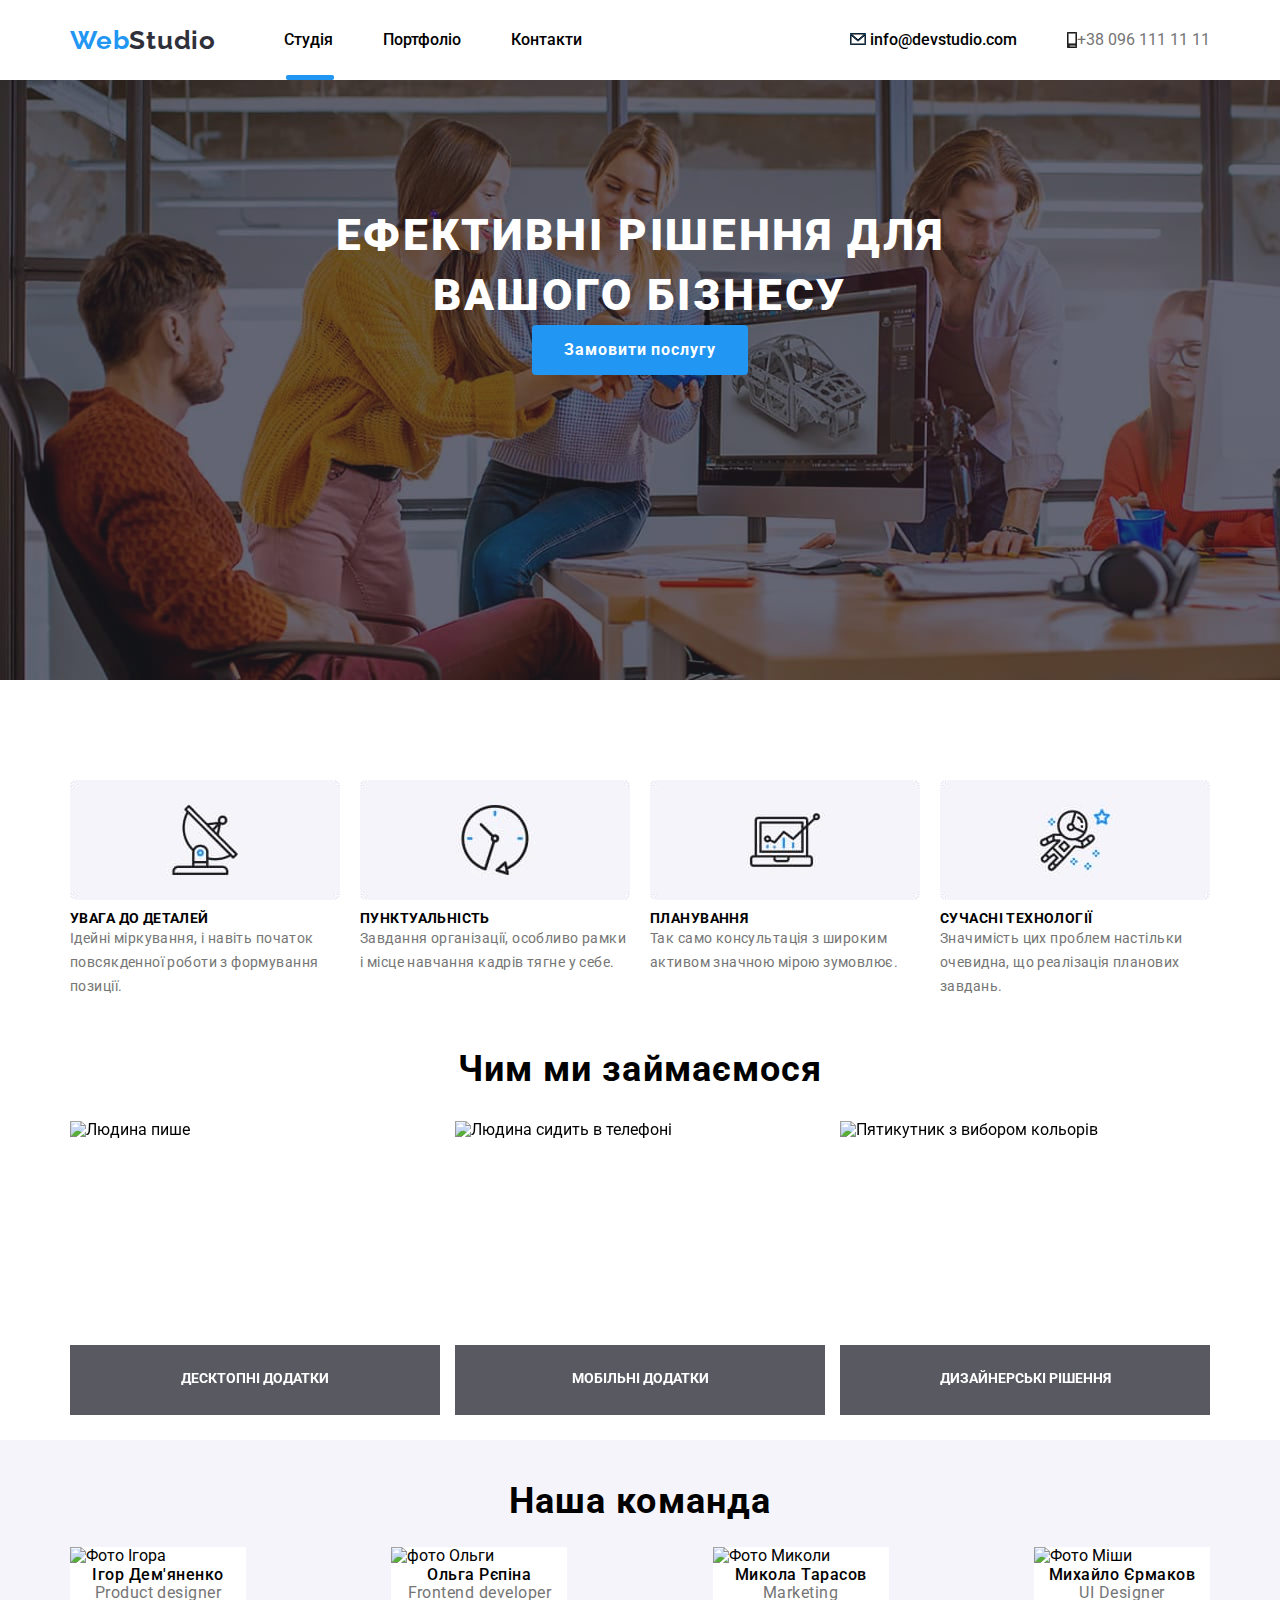
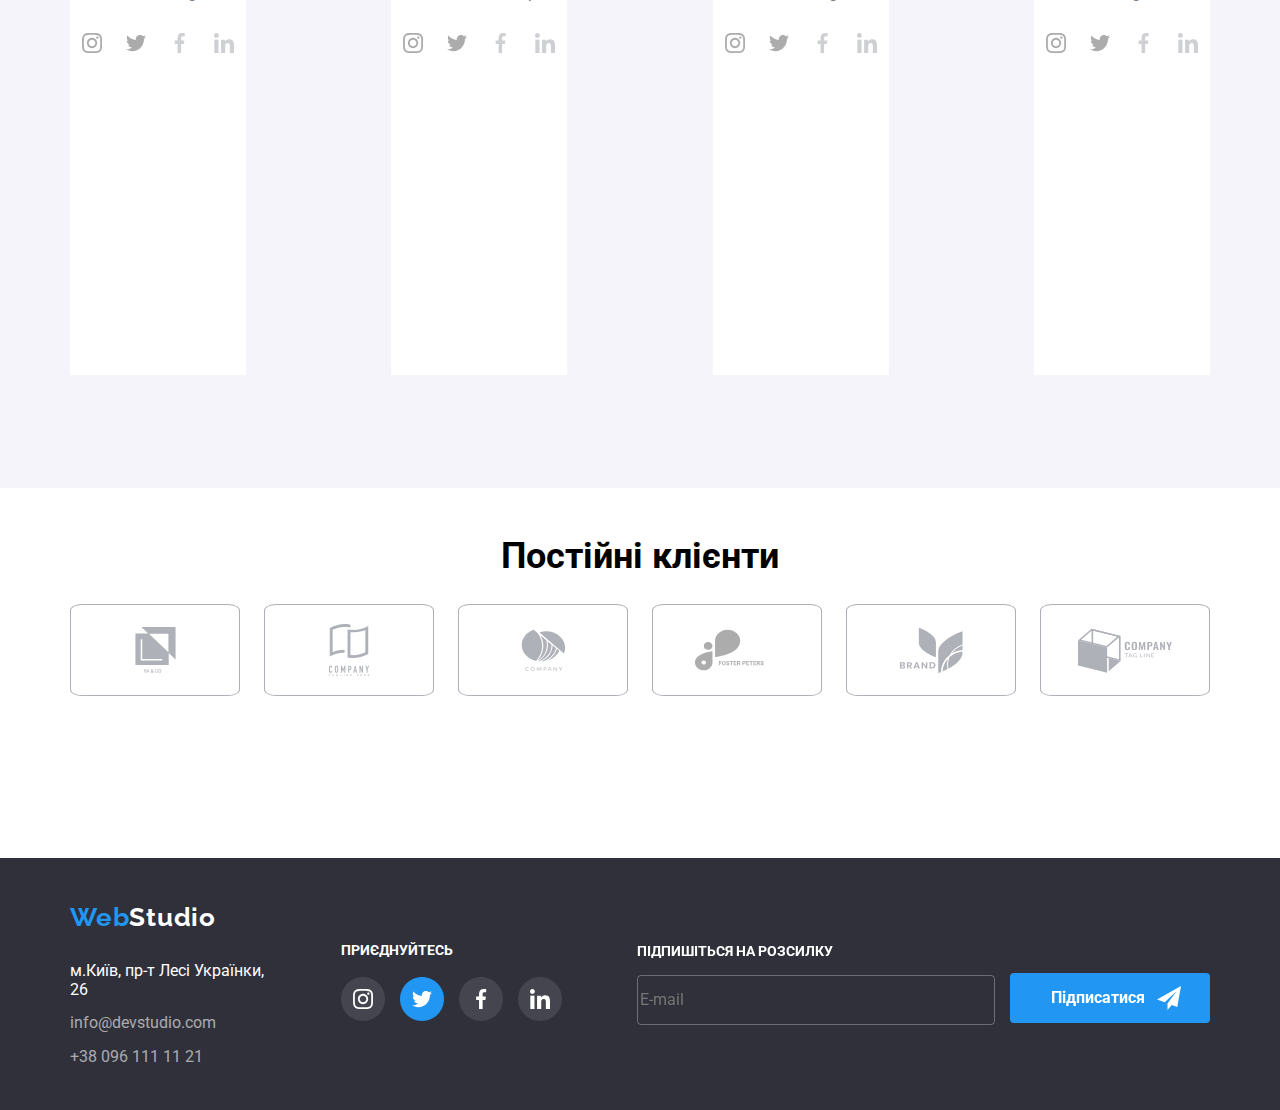
==== commit 42cd963a: "line-active" ====
--- a/index.html
+++ b/index.html
@@ -19,7 +19,7 @@
         <header>
             <a href="#" class="logo"><span class="logo-Web">Web</span>Studio</a>
             <ul class="nav-site-list">
-                <li class="nav-site"><a href="#" class="nav-site">Студія</a></li>
+                <li class="nav-site"><a href="#" class="nav-site active">Студія</a></li>
                 <li class="nav-site"><a href="./portfolio.html" class="nav-site">Портфоліо</a></li>
                 <li class="nav-site"><a href="#" class="nav-site">Контакти</a></li>
             </ul>
--- a/style.css
+++ b/style.css
@@ -114,8 +114,28 @@
     color: black;
     font-family: "Roboto";
     font-weight: 500;
-}
-
+    position: relative;
+}
+.active::after{
+    content: "";
+    position: absolute;
+    width: 48px;
+    height: 5px;
+    background-color: rgba(33, 150, 243, 1);
+    border-radius: 2px;
+    top: 45px;
+    left: 2px;
+}
+.active-port::after {
+    content: "";
+    position: absolute;
+    width: 73px;
+    height: 5px;
+    background-color: rgba(33, 150, 243, 1);
+    border-radius: 2px;
+    top: 45px;
+    left: 2px;
+}
 .bottom-site {
     color: white;
 }
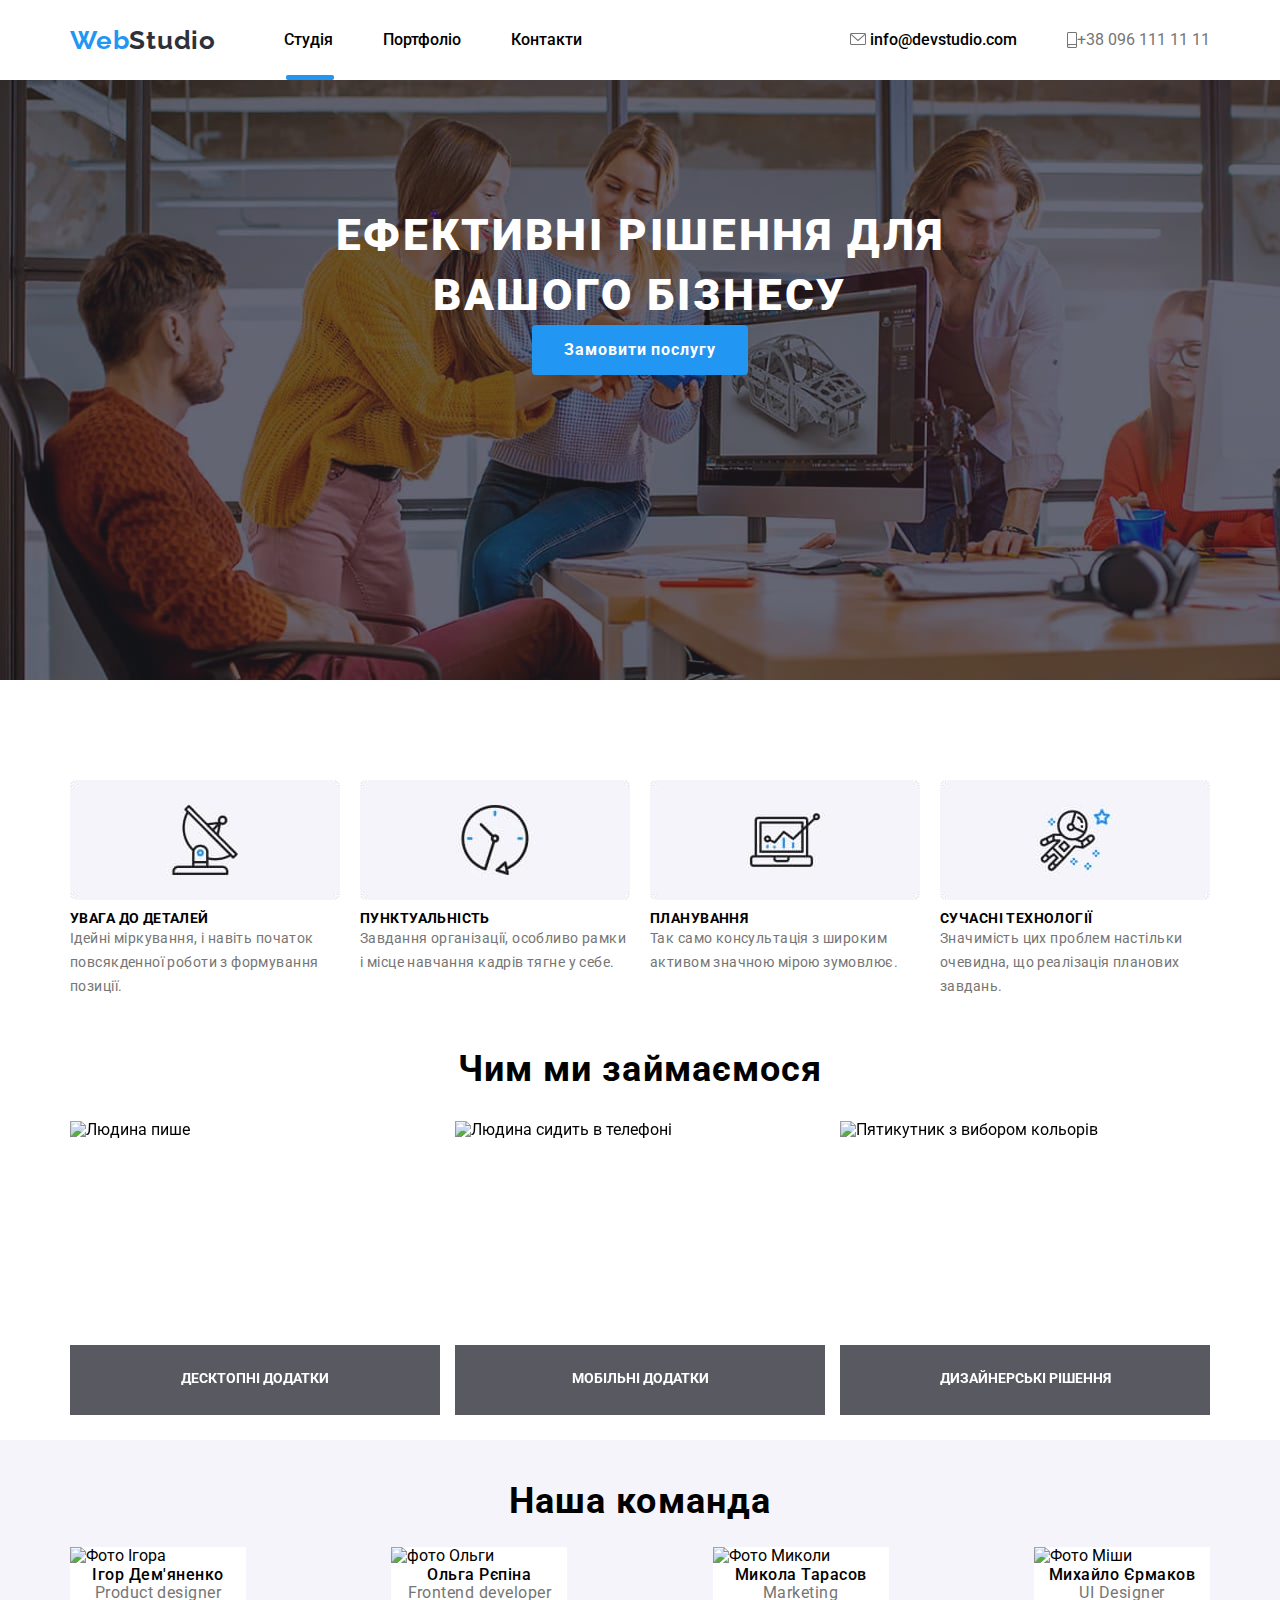
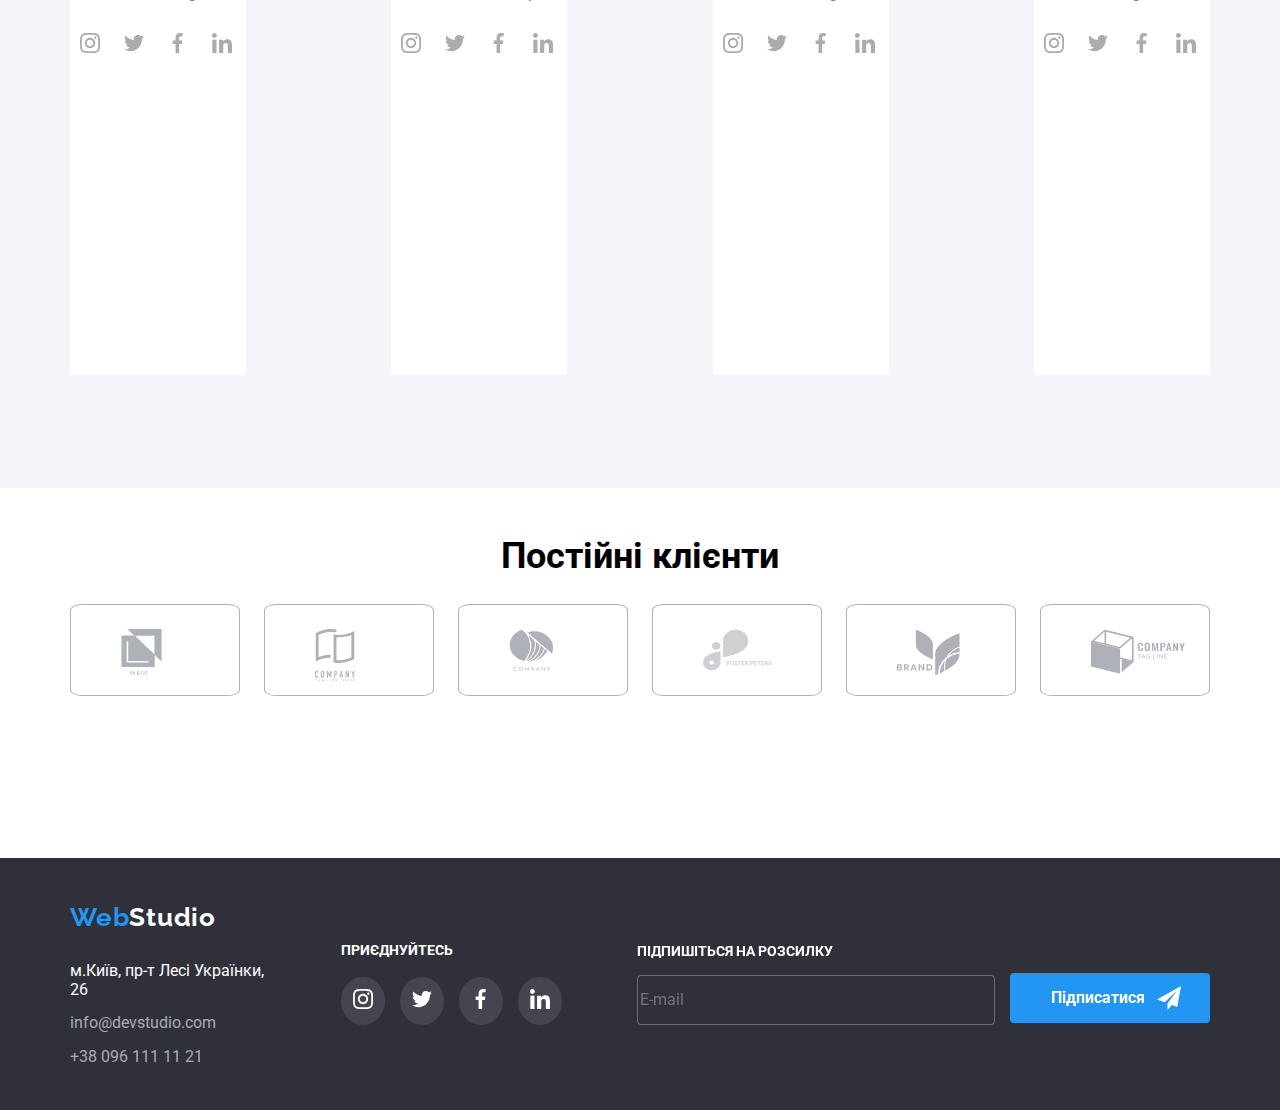
==== commit 5f7201aa: "vectors" ====
--- a/index.html
+++ b/index.html
@@ -26,7 +26,7 @@
             <ul class="nav-site-extra">
                 <li>
                     <svg width="16px" height="12px" class="svg-email">
-                        <use href="./symbols.svg#email"></use>
+                        <use href="./symbols.svg#email" width="16px" height="12px"></use>
                     </svg>
                     <a href="#" class="nav-site">info@devstudio.com</a>
                 </li>
@@ -137,22 +137,22 @@
                 <p id="proffession">Product designer</p>
                 <div class="div-svg">
                     <div class="svg-wrapper">
-                        <svg width="20px" height="20px" class="svg-profile-icon">
+                        <svg width="44px" height="44px" class="svg-profile-icon">
                             <use href="./symbols.svg#instagram" width="20px" height="20px"></use>
                         </svg>
                     </div>
                     <div class="svg-wrapper">
-                        <svg width="20px" height="20px" class="svg-profile-icon">
+                        <svg width="44px" height="44px" class="svg-profile-icon">
                             <use href="./symbols.svg#twitter" width="20px" height="20px"></use>
                         </svg>
                     </div>
                     <div class="svg-wrapper">
-                        <svg width="20px" height="20px" class="svg-profile-icon">
+                        <svg width="44px" height="44px" class="svg-profile-icon">
                             <use href="./symbols.svg#facebook" width="20px" height="20px"></use>
                         </svg>
                     </div>
                     <div class="svg-wrapper"> 
-                        <svg width="20px" height="20px" class="svg-profile-icon">
+                        <svg width="44px" height="44px" class="svg-profile-icon">
                             <use href="./symbols.svg#linkedin" width="20px" height="20px"></use>
                         </svg>
                     </div>
@@ -164,22 +164,22 @@
                 <p id="proffession">Frontend developer</p>
                 <div class="div-svg">
                     <div class="svg-wrapper">
-                        <svg width="20px" height="20px" class="svg-profile-icon">
+                        <svg width="44px" height="44px" class="svg-profile-icon">
                             <use href="./symbols.svg#instagram" width="20px" height="20px"></use>
                         </svg>
                     </div>
                     <div class="svg-wrapper">
-                        <svg width="20px" height="20px" class="svg-profile-icon">
+                        <svg width="44px" height="44px" class="svg-profile-icon">
                             <use href="./symbols.svg#twitter" width="20px" height="20px"></use>
                         </svg>
                     </div>
                     <div class="svg-wrapper">
-                        <svg width="20px" height="20px" class="svg-profile-icon">
+                        <svg width="44px" height="44px" class="svg-profile-icon">
                             <use href="./symbols.svg#facebook" width="20px" height="20px"></use>
                         </svg>
                     </div>
                     <div class="svg-wrapper">
-                        <svg width="20px" height="20px" class="svg-profile-icon">
+                        <svg width="44px" height="44px" class="svg-profile-icon">
                             <use href="./symbols.svg#linkedin" width="20px" height="20px"></use>
                         </svg>
                     </div>
@@ -191,22 +191,22 @@
                 <p id="proffession">Marketing</p>
                 <div class="div-svg">
                     <div class="svg-wrapper">
-                        <svg width="20px" height="20px" class="svg-profile-icon">
+                        <svg width="44px" height="44px" class="svg-profile-icon">
                             <use href="./symbols.svg#instagram" width="20px" height="20px"></use>
                         </svg>
                     </div>
                     <div class="svg-wrapper">
-                        <svg width="20px" height="20px" class="svg-profile-icon">
+                        <svg width="44px" height="44px" class="svg-profile-icon">
                             <use href="./symbols.svg#twitter" width="20px" height="20px"></use>
                         </svg>
                     </div>
                     <div class="svg-wrapper">
-                        <svg width="20px" height="20px" class="svg-profile-icon">
+                        <svg width="44px" height="44px" class="svg-profile-icon">
                             <use href="./symbols.svg#facebook" width="20px" height="20px"></use>
                         </svg>
                     </div>
                     <div class="svg-wrapper">
-                        <svg width="20px" height="20px" class="svg-profile-icon">
+                        <svg width="44px" height="44px" class="svg-profile-icon">
                             <use href="./symbols.svg#linkedin" width="20px" height="20px"></use>
                         </svg>
                     </div>
@@ -218,22 +218,22 @@
                 <p id="proffession">UI Designer</p>
                 <div class="div-svg">
                     <div class="svg-wrapper">
-                        <svg width="20px" height="20px" class="svg-profile-icon">
+                        <svg width="44px" height="44px" class="svg-profile-icon">
                             <use href="./symbols.svg#instagram" width="20px" height="20px"></use>
                         </svg>
                     </div>
                     <div class="svg-wrapper">
-                        <svg width="20px" height="20px" class="svg-profile-icon">
+                        <svg width="44px" height="44px" class="svg-profile-icon">
                             <use href="./symbols.svg#twitter" width="20px" height="20px"></use>
                         </svg>
                     </div>
                     <div class="svg-wrapper">
-                        <svg width="20px" height="20px" class="svg-profile-icon">
+                        <svg width="44px" height="44px" class="svg-profile-icon">
                             <use href="./symbols.svg#facebook" width="20px" height="20px"></use>
                         </svg>
                     </div>
                     <div class="svg-wrapper">
-                        <svg width="20px" height="20px" class="svg-profile-icon">
+                        <svg width="44px" height="44px" class="svg-profile-icon">
                             <use href="./symbols.svg#linkedin" width="20px" height="20px"></use>
                         </svg>
                     </div>
@@ -296,23 +296,23 @@
                     <p class="title-footer-svg">Приєднуйтесь</p>
                     <ul class="list-svg-footer">
                         <li class="svg-footer">
-                            <svg  width="44px" height="44px">
-                                <use href="./symbols.svg#insta"  width="44px" height="44px"></use>
+                            <svg  width="44px" height="44px" class="svg-footer-social">
+                                <use href="./symbols.svg#instagram"  width="20px" height="20px"></use>
                             </svg>
                         </li>
                         <li class="svg-footer">
-                            <svg  width="44px" height="44px">
-                                <use href="./symbols.svg#twitt"  width="44px" height="44px"></use>
+                            <svg  width="44px" height="44px" class="svg-footer-social">
+                                <use href="./symbols.svg#twitter"  width="20px" height="20px"></use>
                             </svg>
                         </li>
                         <li class="svg-footer">
-                            <svg  width="44px" height="44px">
-                                <use href="./symbols.svg#face"  width="44px" height="44px"></use>
+                            <svg  width="44px" height="44px" class="svg-footer-social">
+                                <use href="./symbols.svg#facebook"  width="20px" height="20px"></use>
                             </svg>
                         </li>
                         <li class="svg-footer">
-                            <svg  width="44px" height="44px">
-                                <use href="./symbols.svg#link" width="44px" height="44px"></use>
+                            <svg  width="44px" height="44px" class="svg-footer-social">
+                                <use href="./symbols.svg#linkedin" width="20px" height="20px"></use>
                             </svg>
                         </li>
                     </ul>
--- a/style.css
+++ b/style.css
@@ -38,11 +38,12 @@
     gap: 50px;
 }
 .svg-email,.svg-phone{
-    stroke: black;
+    color: rgba(117, 117, 117, 1);
 }
 .svg-email:hover{
-    stroke: rgba(33, 150, 243, 1);;
-}
+    color: rgba(33, 150, 243, 1);;
+}
+
 .list-services {
     display: flex;
     justify-content: space-around;
@@ -315,10 +316,15 @@
 .svg-wrapper:hover{
     border-radius: 50%;
     background-color: #2196F3;
+    color: white;
 }
 .svg-profile-icon{
+    padding-left: 10px;
     opacity: 0.6;
-    fill: #757575;
+    color:  #757575;
+}
+.svg-profile-icon:hover{
+    color: white;
 }
 .clients{
     height: 370px;
@@ -331,6 +337,17 @@
         letter-spacing: 3%;
         text-align: center;
         padding-top: 50px;
+}
+.svg-client{
+    color: rgba(175, 177, 184, 1);
+    width: 170px;
+    height: 92px;
+    padding-top: 25px;
+    padding-left: 50px;
+}
+.svg-client:hover{
+    color: #2196F3;
+    opacity: 1;
 }
 .list-clients{
     display: flex;
@@ -493,6 +510,7 @@
 }
 .svg-footer{
     width: 44px;
+
 }
 .back-drop {
     position: fixed;
@@ -531,10 +549,10 @@
 }
 
 .close{
-    stroke: black;
+    color: black;
 }
 .close:hover{
-    stroke: #2196F3;
+    color: #2196F3;
 }
 .modal-title{
     font-family: "Roboto";
@@ -708,4 +726,17 @@
     z-index: 2;
     top: 43px;
     left: 520px;
+    color: white;
+}
+.svg-footer-social{
+    color: white;
+    padding-top: 12px;
+    padding-left: 12px;
+}
+.svg-footer{
+    background-color: rgba(255, 255, 255, 0.1);
+    border-radius: 50%;
+}
+.svg-footer:hover{
+    background-color: #2196F3;
 }